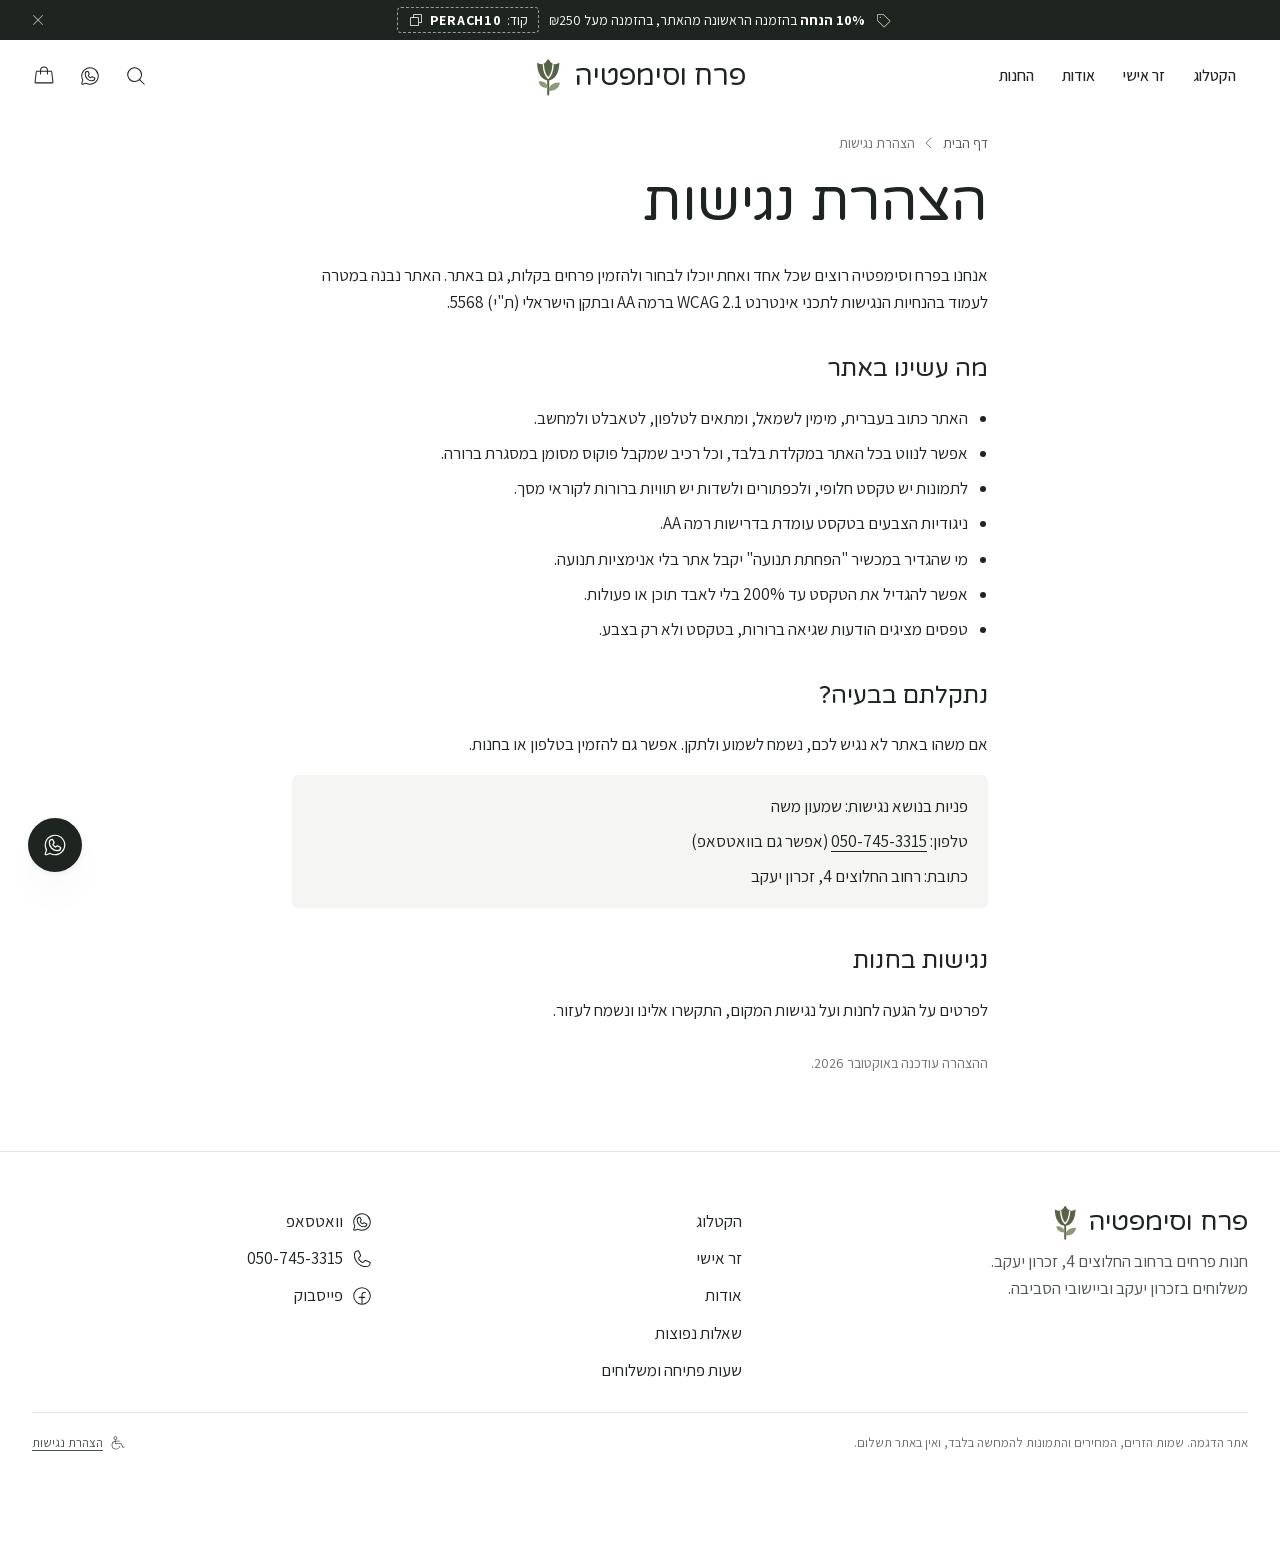
==== accessibility.html @ bdf84cc9 "Match every bouquet description to its photo, add three bouquets, sharpen rose photos - Rewrote flow" ====
<!doctype html>
<html lang="he" dir="rtl">
<head>
  <meta charset="utf-8">
  <meta name="viewport" content="width=device-width, initial-scale=1, viewport-fit=cover">
  <title>הצהרת נגישות | פרח וסימפטיה</title>
  <meta name="description" content="הצהרת הנגישות של אתר פרח וסימפטיה, חנות פרחים בזכרון יעקב.">
  <meta name="theme-color" content="#ffffff">
  <meta name="robots" content="noindex, nofollow">
  <meta property="og:type" content="website">
  <meta property="og:locale" content="he_IL">
  <meta property="og:site_name" content="פרח וסימפטיה">
  <meta property="og:title" content="הצהרת נגישות | פרח וסימפטיה">
  <meta property="og:description" content="הצהרת הנגישות של אתר פרח וסימפטיה, חנות פרחים בזכרון יעקב.">
  <meta property="og:image" content="assets/img/og.jpg">
  <link rel="icon" href="assets/favicon.svg" type="image/svg+xml">
  <link rel="preload" href="assets/fonts/assistant-hebrew.woff2" as="font" type="font/woff2" crossorigin>
  <link rel="preload" href="assets/fonts/varela-hebrew.woff2" as="font" type="font/woff2" crossorigin>
  <link rel="stylesheet" href="assets/css/styles.css?v=202610131140">
</head>
<body data-page="accessibility">
<script>try{if(localStorage.getItem('pv-promo-closed'))document.documentElement.classList.add('promo-closed')}catch(e){}</script>
<svg xmlns="http://www.w3.org/2000/svg" style="display:none" aria-hidden="true"><symbol id="i-arrow-left" viewBox="0 0 256 256"><path d="M222,128a6,6,0,0,1-6,6H54.49l61.75,61.76a6,6,0,1,1-8.48,8.48l-72-72a6,6,0,0,1,0-8.48l72-72a6,6,0,0,1,8.48,8.48L54.49,122H216A6,6,0,0,1,222,128Z"/></symbol><symbol id="i-arrow-right" viewBox="0 0 256 256"><path d="M220.24,132.24l-72,72a6,6,0,0,1-8.48-8.48L201.51,134H40a6,6,0,0,1,0-12H201.51L139.76,60.24a6,6,0,0,1,8.48-8.48l72,72A6,6,0,0,1,220.24,132.24Z"/></symbol><symbol id="i-arrow-up-left" viewBox="0 0 256 256"><path d="M196.24,196.24a6,6,0,0,1-8.48,0L70,78.48V168a6,6,0,0,1-12,0V64a6,6,0,0,1,6-6H168a6,6,0,0,1,0,12H78.48L196.24,187.76A6,6,0,0,1,196.24,196.24Z"/></symbol><symbol id="i-calendar-blank" viewBox="0 0 256 256"><path d="M208,34H182V24a6,6,0,0,0-12,0V34H86V24a6,6,0,0,0-12,0V34H48A14,14,0,0,0,34,48V208a14,14,0,0,0,14,14H208a14,14,0,0,0,14-14V48A14,14,0,0,0,208,34ZM48,46H74V56a6,6,0,0,0,12,0V46h84V56a6,6,0,0,0,12,0V46h26a2,2,0,0,1,2,2V82H46V48A2,2,0,0,1,48,46ZM208,210H48a2,2,0,0,1-2-2V94H210V208A2,2,0,0,1,208,210Z"/></symbol><symbol id="i-caret-down" viewBox="0 0 256 256"><path d="M212.24,100.24l-80,80a6,6,0,0,1-8.48,0l-80-80a6,6,0,0,1,8.48-8.48L128,167.51l75.76-75.75a6,6,0,0,1,8.48,8.48Z"/></symbol><symbol id="i-caret-left" viewBox="0 0 256 256"><path d="M164.24,203.76a6,6,0,1,1-8.48,8.48l-80-80a6,6,0,0,1,0-8.48l80-80a6,6,0,0,1,8.48,8.48L88.49,128Z"/></symbol><symbol id="i-chat-circle-text" viewBox="0 0 256 256"><path d="M166,112a6,6,0,0,1-6,6H96a6,6,0,0,1,0-12h64A6,6,0,0,1,166,112Zm-6,26H96a6,6,0,0,0,0,12h64a6,6,0,0,0,0-12Zm70-10A102,102,0,0,1,79.31,217.65L44.44,229.27a14,14,0,0,1-17.71-17.71l11.62-34.87A102,102,0,1,1,230,128Zm-12,0A90,90,0,1,0,50.08,173.06a6,6,0,0,1,.5,4.91L38.12,215.35a2,2,0,0,0,2.53,2.53L78,205.42a6.2,6.2,0,0,1,1.9-.31,6.09,6.09,0,0,1,3,.81A90,90,0,0,0,218,128Z"/></symbol><symbol id="i-check-circle" viewBox="0 0 256 256"><path d="M172.24,99.76a6,6,0,0,1,0,8.48l-56,56a6,6,0,0,1-8.48,0l-24-24a6,6,0,0,1,8.48-8.48L112,151.51l51.76-51.75A6,6,0,0,1,172.24,99.76ZM230,128A102,102,0,1,1,128,26,102.12,102.12,0,0,1,230,128Zm-12,0a90,90,0,1,0-90,90A90.1,90.1,0,0,0,218,128Z"/></symbol><symbol id="i-check" viewBox="0 0 256 256"><path d="M228.24,76.24l-128,128a6,6,0,0,1-8.48,0l-56-56a6,6,0,0,1,8.48-8.48L96,191.51,219.76,67.76a6,6,0,0,1,8.48,8.48Z"/></symbol><symbol id="i-clock" viewBox="0 0 256 256"><path d="M128,26A102,102,0,1,0,230,128,102.12,102.12,0,0,0,128,26Zm0,192a90,90,0,1,1,90-90A90.1,90.1,0,0,1,128,218Zm62-90a6,6,0,0,1-6,6H128a6,6,0,0,1-6-6V72a6,6,0,0,1,12,0v50h50A6,6,0,0,1,190,128Z"/></symbol><symbol id="i-facebook-logo" viewBox="0 0 256 256"><path d="M128,26A102,102,0,1,0,230,128,102.12,102.12,0,0,0,128,26Zm6,191.8V150h26a6,6,0,0,0,0-12H134V112a18,18,0,0,1,18-18h16a6,6,0,0,0,0-12H152a30,30,0,0,0-30,30v26H96a6,6,0,0,0,0,12h26v67.8a90,90,0,1,1,12,0Z"/></symbol><symbol id="i-flower-lotus" viewBox="0 0 256 256"><path d="M244.1,122.63a13.56,13.56,0,0,0-8.3-6.4,72.62,72.62,0,0,0-24.17-2c4.67-20.63,1.62-36.91-1.45-46.4A14.16,14.16,0,0,0,193.7,58.3a84.21,84.21,0,0,0-29.76,13.11,92.6,92.6,0,0,0-27.52-34.6,14,14,0,0,0-16.85,0,92.7,92.7,0,0,0-27.51,34.6A84.16,84.16,0,0,0,62.29,58.3a14.15,14.15,0,0,0-16.47,9.54c-3.07,9.49-6.12,25.77-1.45,46.4a72.62,72.62,0,0,0-24.17,2,13.56,13.56,0,0,0-8.3,6.4,14,14,0,0,0-1.4,10.74C13.81,145.66,24,169,54.92,187.51S113.29,206,128,206s42.12,0,73.06-18.49,41.11-41.85,44.42-54.14A14,14,0,0,0,244.1,122.63ZM168.48,82.9A73.1,73.1,0,0,1,196.22,70a2.2,2.2,0,0,1,2.54,1.5C202.7,83.72,206.57,109,188.17,141a129.75,129.75,0,0,1-28,33.37C167.85,161,174,142.93,174,119.17A116.13,116.13,0,0,0,168.48,82.9ZM57.24,71.53A2.2,2.2,0,0,1,59.78,70,73.1,73.1,0,0,1,87.52,82.9,116.13,116.13,0,0,0,82,119.17c0,23.76,6.15,41.85,13.81,55.17a129.58,129.58,0,0,1-28-33.37C49.43,109,53.3,83.72,57.24,71.53ZM61.08,177.2c-27.3-16.31-36.15-36.42-39-47a2.08,2.08,0,0,1,.21-1.61,1.71,1.71,0,0,1,1-.8A62.16,62.16,0,0,1,48,126.72,126.25,126.25,0,0,0,57.43,147a141,141,0,0,0,41,44.72A114.83,114.83,0,0,1,61.08,177.2ZM128,192.86c-8.68-6.2-34-28.2-34-73.69,0-43.36,22.94-65.34,32.8-72.78a2,2,0,0,1,2.4,0c9.86,7.44,32.8,29.42,32.8,72.78C162,164.94,136.81,186.67,128,192.86Zm105.9-62.62c-2.85,10.54-11.7,30.65-39,47a114.83,114.83,0,0,1-37.38,14.47,141,141,0,0,0,41-44.72A126.25,126.25,0,0,0,208,126.72a62.16,62.16,0,0,1,24.73,1.11,1.71,1.71,0,0,1,1,.8A2.08,2.08,0,0,1,233.92,130.24Z"/></symbol><symbol id="i-funnel-simple" viewBox="0 0 256 256"><path d="M198,136a6,6,0,0,1-6,6H64a6,6,0,0,1,0-12H192A6,6,0,0,1,198,136Zm34-54H24a6,6,0,0,0,0,12H232a6,6,0,0,0,0-12Zm-80,96H104a6,6,0,0,0,0,12h48a6,6,0,0,0,0-12Z"/></symbol><symbol id="i-gift" viewBox="0 0 256 256"><path d="M216,74H174.74a46.41,46.41,0,0,0,6-4.48,27.56,27.56,0,0,0,9.22-20A30.63,30.63,0,0,0,158.5,18a27.56,27.56,0,0,0-20,9.22A57.1,57.1,0,0,0,128,45.76a57.1,57.1,0,0,0-10.48-18.53A27.56,27.56,0,0,0,97.5,18,30.63,30.63,0,0,0,66,49.51a27.56,27.56,0,0,0,9.22,20,45.74,45.74,0,0,0,6,4.48H40A14,14,0,0,0,26,88v32a14,14,0,0,0,14,14h2v66a14,14,0,0,0,14,14H200a14,14,0,0,0,14-14V134h2a14,14,0,0,0,14-14V88A14,14,0,0,0,216,74ZM135.77,63c2.25-12.12,6.29-21.75,11.69-27.85A15.68,15.68,0,0,1,158.86,30h.55A18.6,18.6,0,0,1,178,49.14a15.68,15.68,0,0,1-5.18,11.4C162.1,70,143.92,72.83,134.34,73.65,134.59,70.76,135,67.08,135.77,63ZM83.45,35.45A18.69,18.69,0,0,1,96.59,30h.55a15.68,15.68,0,0,1,11.4,5.18C118,45.9,120.83,64.08,121.65,73.66c-2.89-.25-6.57-.68-10.61-1.43C98.92,70,89.29,65.94,83.19,60.53A15.64,15.64,0,0,1,78,49.14,18.65,18.65,0,0,1,83.45,35.45ZM38,120V88a2,2,0,0,1,2-2h82v36H40A2,2,0,0,1,38,120Zm16,80V134h68v68H56A2,2,0,0,1,54,200Zm148,0a2,2,0,0,1-2,2H134V134h68Zm16-80a2,2,0,0,1-2,2H134V86h82a2,2,0,0,1,2,2Z"/></symbol><symbol id="i-handbag" viewBox="0 0 256 256"><path d="M237.9,198.36l-14.25-120a14.06,14.06,0,0,0-14-12.36H174V64a46,46,0,0,0-92,0v2H46.33a14.06,14.06,0,0,0-14,12.36l-14.25,120a14,14,0,0,0,14,15.64H223.92a14,14,0,0,0,14-15.64ZM94,64a34,34,0,0,1,68,0v2H94ZM225.5,201.3a2.07,2.07,0,0,1-1.58.7H32.08a2.07,2.07,0,0,1-1.58-.7,1.92,1.92,0,0,1-.49-1.53l14.26-120A2,2,0,0,1,46.33,78H82v26a6,6,0,0,0,12,0V78h68v26a6,6,0,0,0,12,0V78h35.67a2,2,0,0,1,2.06,1.77l14.26,120A1.92,1.92,0,0,1,225.5,201.3Z"/></symbol><symbol id="i-list" viewBox="0 0 256 256"><path d="M222,128a6,6,0,0,1-6,6H40a6,6,0,0,1,0-12H216A6,6,0,0,1,222,128ZM40,70H216a6,6,0,0,0,0-12H40a6,6,0,0,0,0,12ZM216,186H40a6,6,0,0,0,0,12H216a6,6,0,0,0,0-12Z"/></symbol><symbol id="i-map-pin" viewBox="0 0 256 256"><path d="M128,66a38,38,0,1,0,38,38A38,38,0,0,0,128,66Zm0,64a26,26,0,1,1,26-26A26,26,0,0,1,128,130Zm0-112a86.1,86.1,0,0,0-86,86c0,30.91,14.34,63.74,41.47,94.94a252.32,252.32,0,0,0,41.09,38,6,6,0,0,0,6.88,0,252.32,252.32,0,0,0,41.09-38c27.13-31.2,41.47-64,41.47-94.94A86.1,86.1,0,0,0,128,18Zm0,206.51C113,212.93,54,163.62,54,104a74,74,0,0,1,148,0C202,163.62,143,212.93,128,224.51Z"/></symbol><symbol id="i-minus" viewBox="0 0 256 256"><path d="M222,128a6,6,0,0,1-6,6H40a6,6,0,0,1,0-12H216A6,6,0,0,1,222,128Z"/></symbol><symbol id="i-navigation-arrow" viewBox="0 0 256 256"><path d="M236.65,108.1,60.72,42.83l-.13,0A14,14,0,0,0,42.78,60.59s0,.09,0,.13L108.1,236.65A13.77,13.77,0,0,0,121.28,246h.26a13.8,13.8,0,0,0,13.14-9.88l0-.15,22.14-79.1L236,134.73l.15,0a14,14,0,0,0,.53-26.58Zm-4,15.1-82.26,23a6,6,0,0,0-4.16,4.16l-23,82.26a1.85,1.85,0,0,1-1.86,1.36,1.82,1.82,0,0,1-1.92-1.35.61.61,0,0,0,0-.12L54.11,56.62a2,2,0,0,1,2.51-2.51l175.91,65.26.12,0a2,2,0,0,1,0,3.79Z"/></symbol><symbol id="i-phone" viewBox="0 0 256 256"><path d="M221.59,160.3l-47.24-21.17a14,14,0,0,0-13.28,1.22,4.81,4.81,0,0,0-.56.42l-24.69,21a1.88,1.88,0,0,1-1.68.06c-15.87-7.66-32.31-24-40-39.65a1.91,1.91,0,0,1,0-1.68l21.07-25a6.13,6.13,0,0,0,.42-.58,14,14,0,0,0,1.12-13.27L95.73,34.49a14,14,0,0,0-14.56-8.38A54.24,54.24,0,0,0,34,80c0,78.3,63.7,142,142,142a54.25,54.25,0,0,0,53.89-47.17A14,14,0,0,0,221.59,160.3ZM176,210C104.32,210,46,151.68,46,80A42.23,42.23,0,0,1,82.67,38h.23a2,2,0,0,1,1.84,1.31l21.1,47.11a2,2,0,0,1,0,1.67L84.73,113.15a4.73,4.73,0,0,0-.43.57,14,14,0,0,0-.91,13.73c8.87,18.16,27.17,36.32,45.53,45.19a14,14,0,0,0,13.77-1c.19-.13.38-.27.56-.42l24.68-21a1.92,1.92,0,0,1,1.6-.1l47.25,21.17a2,2,0,0,1,1.21,2A42.24,42.24,0,0,1,176,210Z"/></symbol><symbol id="i-plus" viewBox="0 0 256 256"><path d="M222,128a6,6,0,0,1-6,6H134v82a6,6,0,0,1-12,0V134H40a6,6,0,0,1,0-12h82V40a6,6,0,0,1,12,0v82h82A6,6,0,0,1,222,128Z"/></symbol><symbol id="i-quotes" viewBox="0 0 256 256"><path d="M100,58H40A14,14,0,0,0,26,72v64a14,14,0,0,0,14,14h62v10a34,34,0,0,1-34,34,6,6,0,0,0,0,12,46.06,46.06,0,0,0,46-46V72A14,14,0,0,0,100,58Zm2,80H40a2,2,0,0,1-2-2V72a2,2,0,0,1,2-2h60a2,2,0,0,1,2,2ZM216,58H156a14,14,0,0,0-14,14v64a14,14,0,0,0,14,14h62v10a34,34,0,0,1-34,34,6,6,0,0,0,0,12,46.06,46.06,0,0,0,46-46V72A14,14,0,0,0,216,58Zm2,80H156a2,2,0,0,1-2-2V72a2,2,0,0,1,2-2h60a2,2,0,0,1,2,2Z"/></symbol><symbol id="i-sort-ascending" viewBox="0 0 256 256"><path d="M126,128a6,6,0,0,1-6,6H48a6,6,0,0,1,0-12h72A6,6,0,0,1,126,128ZM48,70H184a6,6,0,0,0,0-12H48a6,6,0,0,0,0,12Zm56,116H48a6,6,0,0,0,0,12h56a6,6,0,0,0,0-12Zm124.24-22.24a6,6,0,0,0-8.48,0L190,193.51V112a6,6,0,0,0-12,0v81.51l-29.76-29.75a6,6,0,0,0-8.48,8.48l40,40a6,6,0,0,0,8.48,0l40-40A6,6,0,0,0,228.24,163.76Z"/></symbol><symbol id="i-star" viewBox="0 0 256 256"><path d="M234.29,114.85l-45,38.83L203,211.75a16.4,16.4,0,0,1-24.5,17.82L128,198.49,77.47,229.57A16.4,16.4,0,0,1,53,211.75l13.76-58.07-45-38.83A16.46,16.46,0,0,1,31.08,86l59-4.76,22.76-55.08a16.36,16.36,0,0,1,30.27,0l22.75,55.08,59,4.76a16.46,16.46,0,0,1,9.37,28.86Z"/></symbol><symbol id="i-storefront" viewBox="0 0 256 256"><path d="M26.22,94.41A6,6,0,0,0,26,96v16A38,38,0,0,0,42,143V216a6,6,0,0,0,6,6H208a6,6,0,0,0,6-6V143A38,38,0,0,0,230,112V96a5.91,5.91,0,0,0-.23-1.64L215.43,44.15A14.07,14.07,0,0,0,202,34H54A14.07,14.07,0,0,0,40.57,44.15Zm25.89-47A2,2,0,0,1,54,46H202a2,2,0,0,1,1.92,1.45L216.05,90H40ZM102,102h52v10a26,26,0,0,1-52,0Zm-64,0H90v10a26,26,0,0,1-38.18,23,6,6,0,0,0-1.65-1A26,26,0,0,1,38,112ZM202,210H54V148.66a38,38,0,0,0,42-16.21,37.95,37.95,0,0,0,64,0,38,38,0,0,0,42,16.21Zm3.83-76a6,6,0,0,0-1.65,1A26,26,0,0,1,166,112V102h52v10A26,26,0,0,1,205.83,134Z"/></symbol><symbol id="i-trash" viewBox="0 0 256 256"><path d="M216,50H174V40a22,22,0,0,0-22-22H104A22,22,0,0,0,82,40V50H40a6,6,0,0,0,0,12H50V208a14,14,0,0,0,14,14H192a14,14,0,0,0,14-14V62h10a6,6,0,0,0,0-12ZM94,40a10,10,0,0,1,10-10h48a10,10,0,0,1,10,10V50H94ZM194,208a2,2,0,0,1-2,2H64a2,2,0,0,1-2-2V62H194ZM110,104v64a6,6,0,0,1-12,0V104a6,6,0,0,1,12,0Zm48,0v64a6,6,0,0,1-12,0V104a6,6,0,0,1,12,0Z"/></symbol><symbol id="i-truck" viewBox="0 0 256 256"><path d="M253.57,117.78l-14-35a13.93,13.93,0,0,0-13-8.8H190V64a6,6,0,0,0-6-6H32A14,14,0,0,0,18,72V184a14,14,0,0,0,14,14H50.6a30,30,0,0,0,58.8,0h53.2a30,30,0,0,0,58.8,0H240a14,14,0,0,0,14-14V120A6,6,0,0,0,253.57,117.78ZM190,86h36.58a2,2,0,0,1,1.86,1.26L239.14,114H190ZM30,72a2,2,0,0,1,2-2H178v68H30ZM80,210a18,18,0,1,1,18-18A18,18,0,0,1,80,210Zm82.6-24H109.4a30,30,0,0,0-58.8,0H32a2,2,0,0,1-2-2V150H178v15.48A30.1,30.1,0,0,0,162.6,186ZM192,210a18,18,0,1,1,18-18A18,18,0,0,1,192,210Zm50-26a2,2,0,0,1-2,2H221.4A30.05,30.05,0,0,0,192,162c-.67,0-1.34,0-2,.07V126h52Z"/></symbol><symbol id="i-whatsapp-logo" viewBox="0 0 256 256"><path d="M186.68,146.63l-32-16a6,6,0,0,0-6,.38L133,141.46A42.49,42.49,0,0,1,114.54,123L125,107.33a6,6,0,0,0,.38-6l-16-32A6,6,0,0,0,104,66a38,38,0,0,0-38,38,86.1,86.1,0,0,0,86,86,38,38,0,0,0,38-38A6,6,0,0,0,186.68,146.63ZM152,178a74.09,74.09,0,0,1-74-74,26,26,0,0,1,22.42-25.75l12.66,25.32-10.39,15.58a6,6,0,0,0-.54,5.63,54.43,54.43,0,0,0,29.07,29.07,6,6,0,0,0,5.63-.54l15.58-10.39,25.32,12.66A26,26,0,0,1,152,178ZM128,26A102,102,0,0,0,38.35,176.69L26.73,211.56a14,14,0,0,0,17.71,17.71l34.87-11.62A102,102,0,1,0,128,26Zm0,192a90,90,0,0,1-45.06-12.08,6.09,6.09,0,0,0-3-.81,6.2,6.2,0,0,0-1.9.31L40.65,217.88a2,2,0,0,1-2.53-2.53L50.58,178a6,6,0,0,0-.5-4.91A90,90,0,1,1,128,218Z"/></symbol><symbol id="i-wheelchair" viewBox="0 0 256 256"><path d="M253.69,190.1a6,6,0,0,0-7.59-3.79L227,192.66l-29.68-59.34A6,6,0,0,0,192,130H110V102.05c.66,0,1.33,0,2,0h56a6,6,0,0,0,0-12H112c-.67,0-1.33,0-2,0V77.4a30,30,0,1,0-12,0v14A70,70,0,0,0,112,230c32.62,0,62-22.08,69.81-52.5a6,6,0,0,0-11.62-3c-6.49,25.21-31,43.5-58.19,43.5A58,58,0,0,1,98,103.72V136a6,6,0,0,0,6,6h84.29l30.34,60.68a6,6,0,0,0,7.27,3l24-8A6,6,0,0,0,253.69,190.1ZM86,48a18,18,0,1,1,18,18A18,18,0,0,1,86,48Z"/></symbol><symbol id="i-x" viewBox="0 0 256 256"><path d="M204.24,195.76a6,6,0,1,1-8.48,8.48L128,136.49,60.24,204.24a6,6,0,0,1-8.48-8.48L119.51,128,51.76,60.24a6,6,0,0,1,8.48-8.48L128,119.51l67.76-67.75a6,6,0,0,1,8.48,8.48L136.49,128Z"/></symbol><symbol id="i-magnifying-glass" viewBox="0 0 256 256"><path d="M228.24,219.76l-51.38-51.38a86.15,86.15,0,1,0-8.48,8.48l51.38,51.38a6,6,0,0,0,8.48-8.48ZM38,112a74,74,0,1,1,74,74A74.09,74.09,0,0,1,38,112Z"/></symbol><symbol id="i-copy" viewBox="0 0 256 256"><path d="M216,34H88a6,6,0,0,0-6,6V82H40a6,6,0,0,0-6,6V216a6,6,0,0,0,6,6H168a6,6,0,0,0,6-6V174h42a6,6,0,0,0,6-6V40A6,6,0,0,0,216,34ZM162,210H46V94H162Zm48-48H174V88a6,6,0,0,0-6-6H94V46H210Z"/></symbol><symbol id="i-tag" viewBox="0 0 256 256"><path d="M241.91,137.42,142.59,38.1a13.94,13.94,0,0,0-9.9-4.1H40a6,6,0,0,0-6,6v92.69a13.94,13.94,0,0,0,4.1,9.9l99.32,99.32a14,14,0,0,0,19.8,0l84.69-84.69A14,14,0,0,0,241.91,137.42Zm-8.49,11.31-84.69,84.69a2,2,0,0,1-2.83,0L46.59,134.1a2,2,0,0,1-.59-1.41V46h86.69a2,2,0,0,1,1.41.59l99.32,99.31A2,2,0,0,1,233.42,148.73ZM94,84A10,10,0,1,1,84,74,10,10,0,0,1,94,84Z"/></symbol><symbol id="i-sparkle" viewBox="0 0 256 256"><path d="M196.89,130.94,144.4,111.6,125.06,59.11a13.92,13.92,0,0,0-26.12,0L79.6,111.6,27.11,130.94a13.92,13.92,0,0,0,0,26.12L79.6,176.4l19.34,52.49a13.92,13.92,0,0,0,26.12,0L144.4,176.4l52.49-19.34a13.92,13.92,0,0,0,0-26.12Zm-4.15,14.86-55.08,20.3a6,6,0,0,0-3.56,3.56l-20.3,55.08a1.92,1.92,0,0,1-3.6,0L89.9,169.66a6,6,0,0,0-3.56-3.56L31.26,145.8a1.92,1.92,0,0,1,0-3.6l55.08-20.3a6,6,0,0,0,3.56-3.56l20.3-55.08a1.92,1.92,0,0,1,3.6,0l20.3,55.08a6,6,0,0,0,3.56,3.56l55.08,20.3a1.92,1.92,0,0,1,0,3.6ZM146,40a6,6,0,0,1,6-6h18V16a6,6,0,0,1,12,0V34h18a6,6,0,0,1,0,12H182V64a6,6,0,0,1-12,0V46H152A6,6,0,0,1,146,40ZM246,88a6,6,0,0,1-6,6H230v10a6,6,0,0,1-12,0V94H208a6,6,0,0,1,0-12h10V72a6,6,0,0,1,12,0V82h10A6,6,0,0,1,246,88Z"/></symbol></svg>
<a class="skip-link" href="#main">דילוג לתוכן</a>

<aside class="promo" data-promo aria-label="מבצע">
  <div class="container promo__inner">
    <svg class="icon icon--sm promo__icon" aria-hidden="true"><use href="#i-tag"/></svg>
    <p class="promo__text"><span class="promo__long"><strong>10% הנחה</strong> בהזמנה הראשונה מהאתר, בהזמנה מעל ₪250</span><span class="promo__short"><strong>10% הנחה</strong> בהזמנה ראשונה מעל ₪250</span></p>
    <button class="promo__code" type="button" data-copy-code aria-label="העתקת קוד הקופון PERACH10"><span class="promo__code-label">קוד:</span> <span dir="ltr">PERACH10</span><svg class="icon icon--sm" aria-hidden="true"><use href="#i-copy"/></svg></button>
    <button class="promo__close" type="button" aria-label="סגירת פס ההנחה" data-promo-close><svg class="icon icon--sm" aria-hidden="true"><use href="#i-x"/></svg></button>
  </div>
</aside>

<header class="site-header" data-header>
  <div class="container site-header__inner">
    <button class="icon-btn site-header__menu" type="button" aria-label="פתיחת התפריט" aria-controls="menu-drawer" aria-expanded="false" data-open-menu>
      <svg class="icon" aria-hidden="true"><use href="#i-list"/></svg>
    </button>

    <nav class="primary-nav" aria-label="ניווט ראשי">
      <ul class="primary-nav__list">
        <li class="primary-nav__item" data-mega>
          <button class="primary-nav__link" type="button" aria-expanded="false" aria-controls="mega-catalog" data-mega-trigger>הקטלוג</button>
          <div class="mega" id="mega-catalog" data-mega-panel hidden>
            <div class="container mega__inner">
              <div class="mega__col">
                <p class="mega__title">לפי אירוע</p>
                <ul class="mega__links" data-mega-occasions></ul>
              </div>
              <div class="mega__col">
                <p class="mega__title">לפי צבע</p>
                <ul class="mega__links">
                  <li><a href="catalog.html?color=white" data-filter="color:white">לבן ונקי</a></li>
                  <li><a href="catalog.html?color=pastel" data-filter="color:pastel">פסטל רך</a></li>
                  <li><a href="catalog.html?color=warm" data-filter="color:warm">גוונים חמים</a></li>
                  <li><a href="catalog.html?color=red" data-filter="color:red">אדום ובורדו</a></li>
                </ul>
              </div>
              <div class="mega__col">
                <p class="mega__title">לפי תקציב</p>
                <ul class="mega__links">
                  <li><a href="catalog.html?budget=low" data-filter="budget:low">עד ₪200</a></li>
                  <li><a href="catalog.html?budget=mid" data-filter="budget:mid">מעל ₪200 ועד ₪300</a></li>
                  <li><a href="catalog.html?budget=high" data-filter="budget:high">מעל ₪300</a></li>
                </ul>
                <a class="mega__all" href="catalog.html">לכל הקטלוג <svg class="icon icon--sm" aria-hidden="true"><use href="#i-arrow-left"/></svg></a>
              </div>
              <a class="mega__feature" href="catalog.html?occasion=picks" data-filter="occasion:picks">
                <img src="assets/img/peony.jpg" alt="" loading="lazy" width="600" height="630">
                <span class="mega__feature-text">
                  <span class="mega__kicker"><svg class="icon icon--sm" aria-hidden="true"><use href="#i-sparkle"/></svg> מומלצים</span>
                  <strong>הזרים שאנחנו ממליצים עליהם עכשיו</strong>
                  <span>בחירה קטנה של השוזר מתוך הקטלוג</span>
                </span>
              </a>
            </div>
          </div>
        </li>

        <li class="primary-nav__item" data-mega>
          <button class="primary-nav__link" type="button" aria-expanded="false" aria-controls="mega-personal" data-mega-trigger>זר אישי</button>
          <div class="mega" id="mega-personal" data-mega-panel hidden>
            <div class="container mega__inner">
              <div class="mega__col">
                <p class="mega__title">איך זה עובד</p>
                <ol class="mega__steps">
                  <li><span>1</span>מספרים לנו למי הזר ולאיזו הזדמנות</li>
                  <li><span>2</span>השוזר חוזר אליכם בוואטסאפ עם הצעה ומחיר</li>
                  <li><span>3</span>הזר נשזר ומגיע במועד שבחרתם</li>
                </ol>
              </div>
              <div class="mega__col">
                <p class="mega__title">מתחילים מאירוע</p>
                <ul class="mega__links">
                  <li><a href="index.html?for=birthday#personal" data-builder-occasion="birthday">יום הולדת</a></li>
                  <li><a href="index.html?for=love#personal" data-builder-occasion="love">אהבה</a></li>
                  <li><a href="index.html?for=thanks#personal" data-builder-occasion="thanks">תודה</a></li>
                  <li><a href="index.html?for=baby#personal" data-builder-occasion="baby">לידה</a></li>
                  <li><a href="index.html?for=wedding#personal" data-builder-occasion="wedding">חתונה ואירוסין</a></li>
                </ul>
              </div>
              <div class="mega__col">
                <p class="mega__title">מעדיפים לדבר?</p>
                <p class="mega__text">השוזר זמין בוואטסאפ ובטלפון בשעות הפתיחה.</p>
                <div class="mega__contact">
                  <a href="#" data-wa-link><svg class="icon icon--sm" aria-hidden="true"><use href="#i-whatsapp-logo"/></svg> וואטסאפ</a>
                  <a href="tel:+972507453315"><svg class="icon icon--sm" aria-hidden="true"><use href="#i-phone"/></svg> <span dir="ltr">050-745-3315</span></a>
                </div>
              </div>
              <a class="mega__feature" href="index.html#personal">
                <img src="assets/img/hands.jpg" alt="" loading="lazy" width="880" height="1100">
                <span class="mega__feature-text">
                  <strong>זר שנבנה בשבילכם</strong>
                  <span>בוחרים אירוע, צבעים וגודל, והשוזר עושה את השאר</span>
                  <span class="mega__go">לבניית הזר <svg class="icon icon--sm" aria-hidden="true"><use href="#i-arrow-left"/></svg></span>
                </span>
              </a>
            </div>
          </div>
        </li>

        <li class="primary-nav__item" data-mega>
          <button class="primary-nav__link" type="button" aria-expanded="false" aria-controls="mega-about" data-mega-trigger>אודות</button>
          <div class="mega" id="mega-about" data-mega-panel hidden>
            <div class="container mega__inner">
              <div class="mega__col">
                <p class="mega__title">הכירו אותנו</p>
                <ul class="mega__links">
                  <li><a href="index.html#about">הסיפור שלנו</a></li>
                  <li><a href="index.html#reviews">מה אומרים עלינו</a></li>
                  <li><a href="index.html#gifts">מוסיפים לזר</a></li>
                  <li><a href="index.html#faq">שאלות נפוצות</a></li>
                </ul>
              </div>
              <div class="mega__col">
                <p class="mega__title">מהחנות</p>
                <blockquote class="mega__quote">
                  <p>"המקום שבו כל פרח מספר סיפור."</p>
                  <footer>שמעון משה, פרח וסימפטיה</footer>
                </blockquote>
              </div>
              <div class="mega__col">
                <p class="mega__title">דירוג</p>
                <p class="mega__score"><strong>5.0</strong><span class="mega__stars" aria-hidden="true"><svg class="icon icon--sm" aria-hidden="true"><use href="#i-star"/></svg><svg class="icon icon--sm" aria-hidden="true"><use href="#i-star"/></svg><svg class="icon icon--sm" aria-hidden="true"><use href="#i-star"/></svg><svg class="icon icon--sm" aria-hidden="true"><use href="#i-star"/></svg><svg class="icon icon--sm" aria-hidden="true"><use href="#i-star"/></svg></span></p>
                <p class="mega__text">ממוצע של 41 מדרגים באתר B144</p>
              </div>
              <a class="mega__feature" href="index.html#about">
                <img src="assets/img/about.jpg" alt="" loading="lazy" width="675" height="900">
                <span class="mega__feature-text">
                  <strong>חלק מהנוף של זכרון יעקב</strong>
                  <span>ברחוב החלוצים 4</span>
                  <span class="mega__go">עוד עלינו <svg class="icon icon--sm" aria-hidden="true"><use href="#i-arrow-left"/></svg></span>
                </span>
              </a>
            </div>
          </div>
        </li>

        <li class="primary-nav__item" data-mega>
          <button class="primary-nav__link" type="button" aria-expanded="false" aria-controls="mega-shop" data-mega-trigger>החנות</button>
          <div class="mega" id="mega-shop" data-mega-panel hidden>
            <div class="container mega__inner">
              <div class="mega__col">
                <p class="mega__title">איפה אנחנו</p>
                <p class="mega__address"><svg class="icon icon--sm" aria-hidden="true"><use href="#i-map-pin"/></svg> רחוב החלוצים 4, זכרון יעקב</p>
                <p class="mega__status" data-open-status-long></p>
                <ul class="mega__links mega__links--sm">
                  <li><a href="https://waze.com/ul?q=%D7%94%D7%97%D7%9C%D7%95%D7%A6%D7%99%D7%9D%204%20%D7%96%D7%9B%D7%A8%D7%95%D7%9F%20%D7%99%D7%A2%D7%A7%D7%91&navigate=yes" target="_blank" rel="noopener">ניווט בוויז</a></li>
                  <li><a href="https://www.google.com/maps/search/?api=1&query=%D7%94%D7%97%D7%9C%D7%95%D7%A6%D7%99%D7%9D%204%20%D7%96%D7%9B%D7%A8%D7%95%D7%9F%20%D7%99%D7%A2%D7%A7%D7%91" target="_blank" rel="noopener">גוגל מפות</a></li>
                </ul>
              </div>
              <div class="mega__col">
                <p class="mega__title">שעות פתיחה</p>
                <dl class="mega__hours">
                  <div><dt>ראשון עד חמישי</dt><dd>08:00 עד 20:00</dd></div>
                  <div><dt>שישי</dt><dd>08:00 עד 16:00</dd></div>
                  <div><dt>שבת</dt><dd>סגור</dd></div>
                </dl>
                <a class="mega__all" href="index.html#shop">כל הפרטים <svg class="icon icon--sm" aria-hidden="true"><use href="#i-arrow-left"/></svg></a>
              </div>
              <div class="mega__col">
                <p class="mega__title">משלוחים ל:</p>
                <ul class="mega__towns" data-towns data-towns-short></ul>
              </div>
              <div class="mega__feature mega__feature--card">
                <span class="mega__feature-text">
                  <strong>רוצים להזמין עכשיו?</strong>
                  <span>כתבו לנו או התקשרו, ונתאם איתכם זר, מועד ומשלוח.</span>
                </span>
                <span class="mega__buttons">
                  <a class="btn btn--primary" href="#" data-wa-link><svg class="icon" aria-hidden="true"><use href="#i-whatsapp-logo"/></svg> וואטסאפ</a>
                  <a class="btn btn--ghost" href="tel:+972507453315"><svg class="icon" aria-hidden="true"><use href="#i-phone"/></svg> <span dir="ltr">050-745-3315</span></a>
                </span>
              </div>
            </div>
          </div>
        </li>
      </ul>
    </nav>

    <a class="wordmark" href="index.html" aria-label="פרח וסימפטיה, לדף הבית"><span>פרח וסימפטיה</span><svg class="wordmark__mark" aria-hidden="true" focusable="false" xmlns="http://www.w3.org/2000/svg" viewBox="10 6 28 40"><path fill="#566346" d="M13 12.5c3.3 2.4 7.4 2.6 10.2-2.8.4-.8 1.2-.8 1.6 0 2.8 5.4 6.9 5.2 10.2 2.8 0 10.6-4.8 17.6-11 17.6S13 23.1 13 12.5Z"/><path fill="none" stroke="#fff" stroke-width="1.4" stroke-linecap="round" d="M19.2 14.6c.3 6.2 2 10.6 4.8 13.4M28.8 14.6c-.3 6.2-2 10.6-4.8 13.4"/><path fill="none" stroke="#566346" stroke-width="2" stroke-linecap="round" d="M24 29.8V44"/><path fill="#8c9a78" d="M24.4 40.4c.2-5.1 4.2-8.4 11-8.2-.3 5.3-4.4 8.5-11 8.2Z"/><path fill="#8c9a78" d="M23.6 37.4c-.2-4.1-3.4-6.8-8.9-6.6.2 4.4 3.6 6.8 8.9 6.6Z"/></svg></a>

    <div class="site-header__actions">
      <button class="icon-btn site-header__search" type="button" aria-label="חיפוש באתר" aria-controls="search" aria-expanded="false" data-open-search>
        <svg class="icon" aria-hidden="true"><use href="#i-magnifying-glass"/></svg>
      </button>
      <a class="icon-btn site-header__wa" href="#" data-wa-link aria-label="שיחה איתנו בוואטסאפ">
        <svg class="icon" aria-hidden="true"><use href="#i-whatsapp-logo"/></svg>
      </a>
      <button class="icon-btn bag-btn" type="button" aria-label="הסל שלי" aria-controls="bag-drawer" aria-expanded="false" data-open-bag>
        <svg class="icon" aria-hidden="true"><use href="#i-handbag"/></svg>
        <span class="bag-btn__count" data-bag-count hidden>0</span>
      </button>
    </div>
  </div>

</header>
<main id="main" class="text-page">
  <div class="container text-page__inner">
    <nav class="breadcrumbs" aria-label="מיקום באתר">
      <a href="index.html">דף הבית</a>
      <svg class="icon icon--sm" aria-hidden="true"><use href="#i-caret-left"/></svg>
      <span aria-current="page">הצהרת נגישות</span>
    </nav>
    <h1 class="page-title">הצהרת נגישות</h1>

    <div class="prose">
      <p>אנחנו בפרח וסימפטיה רוצים שכל אחד ואחת יוכלו לבחור ולהזמין פרחים בקלות, גם באתר. האתר נבנה במטרה לעמוד בהנחיות הנגישות לתכני אינטרנט WCAG 2.1 ברמה AA ובתקן הישראלי (ת"י) 5568.</p>

      <h2>מה עשינו באתר</h2>
      <ul>
        <li>האתר כתוב בעברית, מימין לשמאל, ומתאים לטלפון, לטאבלט ולמחשב.</li>
        <li>אפשר לנווט בכל האתר במקלדת בלבד, וכל רכיב שמקבל פוקוס מסומן במסגרת ברורה.</li>
        <li>לתמונות יש טקסט חלופי, ולכפתורים ולשדות יש תוויות ברורות לקוראי מסך.</li>
        <li>ניגודיות הצבעים בטקסט עומדת בדרישות רמה AA.</li>
        <li>מי שהגדיר במכשיר "הפחתת תנועה" יקבל אתר בלי אנימציות תנועה.</li>
        <li>אפשר להגדיל את הטקסט עד 200% בלי לאבד תוכן או פעולות.</li>
        <li>טפסים מציגים הודעות שגיאה ברורות, בטקסט ולא רק בצבע.</li>
      </ul>

      <h2>נתקלתם בבעיה?</h2>
      <p>אם משהו באתר לא נגיש לכם, נשמח לשמוע ולתקן. אפשר גם להזמין בטלפון או בחנות.</p>
      <ul class="contact-list">
        <li>פניות בנושא נגישות: שמעון משה</li>
        <li>טלפון: <a href="tel:+972507453315" dir="ltr">050-745-3315</a> (אפשר גם בוואטסאפ)</li>
        <li>כתובת: רחוב החלוצים 4, זכרון יעקב</li>
      </ul>

      <h2>נגישות בחנות</h2>
      <p>לפרטים על הגעה לחנות ועל נגישות המקום, התקשרו אלינו ונשמח לעזור.</p>

      <p class="prose__date">ההצהרה עודכנה באוקטובר 2026.</p>
    </div>
  </div>
</main>

<footer class="site-footer">
  <div class="container site-footer__inner">
    <div class="site-footer__brand">
      <a class="wordmark wordmark--footer" href="index.html"><span>פרח וסימפטיה</span><svg class="wordmark__mark" aria-hidden="true" focusable="false" xmlns="http://www.w3.org/2000/svg" viewBox="10 6 28 40"><path fill="#566346" d="M13 12.5c3.3 2.4 7.4 2.6 10.2-2.8.4-.8 1.2-.8 1.6 0 2.8 5.4 6.9 5.2 10.2 2.8 0 10.6-4.8 17.6-11 17.6S13 23.1 13 12.5Z"/><path fill="none" stroke="#fff" stroke-width="1.4" stroke-linecap="round" d="M19.2 14.6c.3 6.2 2 10.6 4.8 13.4M28.8 14.6c-.3 6.2-2 10.6-4.8 13.4"/><path fill="none" stroke="#566346" stroke-width="2" stroke-linecap="round" d="M24 29.8V44"/><path fill="#8c9a78" d="M24.4 40.4c.2-5.1 4.2-8.4 11-8.2-.3 5.3-4.4 8.5-11 8.2Z"/><path fill="#8c9a78" d="M23.6 37.4c-.2-4.1-3.4-6.8-8.9-6.6.2 4.4 3.6 6.8 8.9 6.6Z"/></svg></a>
      <p>חנות פרחים ברחוב החלוצים 4, זכרון יעקב.<br>משלוחים בזכרון יעקב וביישובי הסביבה.</p>
    </div>
    <nav class="site-footer__nav" aria-label="ניווט תחתון">
      <a href="catalog.html">הקטלוג</a>
      <a href="index.html#personal">זר אישי</a>
      <a href="index.html#about">אודות</a>
      <a href="index.html#faq">שאלות נפוצות</a>
      <a href="index.html#shop">שעות פתיחה ומשלוחים</a>
    </nav>
    <div class="site-footer__contact">
      <a href="#" data-wa-link><svg class="icon" aria-hidden="true"><use href="#i-whatsapp-logo"/></svg> וואטסאפ</a>
      <a href="tel:+972507453315"><svg class="icon" aria-hidden="true"><use href="#i-phone"/></svg> <span dir="ltr">050-745-3315</span></a>
      <a href="https://www.facebook.com/flowerofsympathy" target="_blank" rel="noopener"><svg class="icon" aria-hidden="true"><use href="#i-facebook-logo"/></svg> פייסבוק</a>
    </div>
    <div class="site-footer__fine">
      <p>אתר הדגמה. שמות הזרים, המחירים והתמונות להמחשה בלבד, ואין באתר תשלום.</p>
      <a href="accessibility.html"><svg class="icon icon--sm" aria-hidden="true"><use href="#i-wheelchair"/></svg> הצהרת נגישות</a>
    </div>
  </div>
</footer>

<aside aria-label="יצירת קשר מהירה">
  <a class="wa-fab" href="#" data-wa-link aria-label="שיחה איתנו בוואטסאפ" data-fab>
    <svg class="icon" aria-hidden="true"><use href="#i-whatsapp-logo"/></svg>
  </a>
</aside>
<div class="drawer drawer--menu" id="menu-drawer" data-drawer="menu" hidden>
  <div class="drawer__scrim" data-close-drawer></div>
  <div class="drawer__panel" role="dialog" aria-modal="true" aria-label="תפריט">
    <div class="drawer__head">
      <span class="wordmark"><span>פרח וסימפטיה</span><svg class="wordmark__mark" aria-hidden="true" focusable="false" xmlns="http://www.w3.org/2000/svg" viewBox="10 6 28 40"><path fill="#566346" d="M13 12.5c3.3 2.4 7.4 2.6 10.2-2.8.4-.8 1.2-.8 1.6 0 2.8 5.4 6.9 5.2 10.2 2.8 0 10.6-4.8 17.6-11 17.6S13 23.1 13 12.5Z"/><path fill="none" stroke="#fff" stroke-width="1.4" stroke-linecap="round" d="M19.2 14.6c.3 6.2 2 10.6 4.8 13.4M28.8 14.6c-.3 6.2-2 10.6-4.8 13.4"/><path fill="none" stroke="#566346" stroke-width="2" stroke-linecap="round" d="M24 29.8V44"/><path fill="#8c9a78" d="M24.4 40.4c.2-5.1 4.2-8.4 11-8.2-.3 5.3-4.4 8.5-11 8.2Z"/><path fill="#8c9a78" d="M23.6 37.4c-.2-4.1-3.4-6.8-8.9-6.6.2 4.4 3.6 6.8 8.9 6.6Z"/></svg></span>
      <button class="icon-btn" type="button" aria-label="סגירת התפריט" data-close-drawer><svg class="icon" aria-hidden="true"><use href="#i-x"/></svg></button>
    </div>
    <nav class="menu" aria-label="תפריט ראשי">
      <button class="menu__search" type="button" data-open-search><svg class="icon" aria-hidden="true"><use href="#i-magnifying-glass"/></svg> <span>חיפוש זרים ומתנות</span></button>
      <div class="menu__group">
        <button class="menu__toggle" type="button" aria-expanded="false" aria-controls="menu-catalog" data-accordion>
          הקטלוג
          <svg class="icon icon--sm" aria-hidden="true"><use href="#i-caret-down"/></svg>
        </button>
        <div class="menu__sub" id="menu-catalog" hidden>
          <ul data-menu-occasions></ul>
          <a class="menu__all" href="catalog.html">לכל הקטלוג</a>
        </div>
      </div>
      <div class="menu__group">
        <button class="menu__toggle" type="button" aria-expanded="false" aria-controls="menu-personal" data-accordion>
          זר אישי
          <svg class="icon icon--sm" aria-hidden="true"><use href="#i-caret-down"/></svg>
        </button>
        <div class="menu__sub" id="menu-personal" hidden>
          <ul>
            <li><a href="index.html?for=birthday#personal" data-builder-occasion="birthday" data-close-drawer>ליום הולדת</a></li>
            <li><a href="index.html?for=love#personal" data-builder-occasion="love" data-close-drawer>לאהבה</a></li>
            <li><a href="index.html?for=thanks#personal" data-builder-occasion="thanks" data-close-drawer>לתודה</a></li>
            <li><a href="index.html?for=baby#personal" data-builder-occasion="baby" data-close-drawer>ללידה</a></li>
            <li><a href="index.html?for=wedding#personal" data-builder-occasion="wedding" data-close-drawer>לחתונה ולאירוסין</a></li>
          </ul>
          <a class="menu__all" href="index.html#personal" data-close-drawer>לבניית זר אישי</a>
        </div>
      </div>
      <div class="menu__group">
        <button class="menu__toggle" type="button" aria-expanded="false" aria-controls="menu-about" data-accordion>
          אודות
          <svg class="icon icon--sm" aria-hidden="true"><use href="#i-caret-down"/></svg>
        </button>
        <div class="menu__sub" id="menu-about" hidden>
          <ul>
            <li><a href="index.html#about" data-close-drawer>הסיפור שלנו</a></li>
            <li><a href="index.html#reviews" data-close-drawer>מה אומרים עלינו</a></li>
            <li><a href="index.html#gifts" data-close-drawer>מוסיפים לזר</a></li>
            <li><a href="index.html#faq" data-close-drawer>שאלות נפוצות</a></li>
          </ul>
        </div>
      </div>
      <div class="menu__group">
        <button class="menu__toggle" type="button" aria-expanded="false" aria-controls="menu-shop" data-accordion>
          החנות
          <svg class="icon icon--sm" aria-hidden="true"><use href="#i-caret-down"/></svg>
        </button>
        <div class="menu__sub" id="menu-shop" hidden>
          <div class="menu__info">
            <p><svg class="icon icon--sm" aria-hidden="true"><use href="#i-map-pin"/></svg> רחוב החלוצים 4, זכרון יעקב</p>
            <p><svg class="icon icon--sm" aria-hidden="true"><use href="#i-clock"/></svg> <span>ראשון עד חמישי 08:00 עד 20:00<br>שישי 08:00 עד 16:00, שבת סגור</span></p>
          </div>
          <ul>
            <li><a href="index.html#shop" data-close-drawer>שעות פתיחה ומשלוחים</a></li>
            <li><a href="https://waze.com/ul?q=%D7%94%D7%97%D7%9C%D7%95%D7%A6%D7%99%D7%9D%204%20%D7%96%D7%9B%D7%A8%D7%95%D7%9F%20%D7%99%D7%A2%D7%A7%D7%91&navigate=yes" target="_blank" rel="noopener">ניווט בוויז</a></li>
          </ul>
        </div>
      </div>
    </nav>
    <div class="drawer__foot">
      <p class="drawer__status" data-open-status-long></p>
      <a class="btn btn--primary btn--block" href="#" data-wa-link><svg class="icon" aria-hidden="true"><use href="#i-whatsapp-logo"/></svg> שיחה בוואטסאפ</a>
      <a class="btn btn--ghost btn--block" href="tel:+972507453315"><svg class="icon" aria-hidden="true"><use href="#i-phone"/></svg> <span dir="ltr">050-745-3315</span></a>
    </div>
  </div>
</div>

<div class="drawer drawer--bag" id="bag-drawer" data-drawer="bag" hidden>
  <div class="drawer__scrim" data-close-drawer></div>
  <div class="drawer__panel" role="dialog" aria-modal="true" aria-labelledby="bag-title">
    <div class="drawer__head">
      <h2 class="drawer__title" id="bag-title">הסל שלי</h2>
      <button class="icon-btn" type="button" aria-label="סגירת הסל" data-close-drawer><svg class="icon" aria-hidden="true"><use href="#i-x"/></svg></button>
    </div>
    <div class="bag" data-bag></div>
  </div>
</div>

<dialog class="quickview" data-quickview aria-labelledby="qv-title">
  <form method="dialog" class="quickview__close-form">
    <button class="icon-btn quickview__close" aria-label="סגירה" value="close"><svg class="icon" aria-hidden="true"><use href="#i-x"/></svg></button>
  </form>
  <div class="quickview__grid">
    <div class="quickview__media"><img src="assets/img/card1.jpg" alt="" data-qv-img width="600" height="630"></div>
    <div class="quickview__body">
      <h2 class="quickview__title" id="qv-title" data-qv-title></h2>
      <p class="quickview__desc" data-qv-desc></p>

      <form class="quickview__form" data-qv-form novalidate>
        <fieldset class="builder__group">
          <legend>גודל</legend>
          <div class="size-set" data-qv-sizes></div>
        </fieldset>

        <fieldset class="builder__group" data-qv-addons-group>
          <legend>תוספות <span class="field__opt">(לא חובה)</span></legend>
          <div class="addon-set" data-qv-addons></div>
        </fieldset>


        <div class="field">
          <label for="qv-note">ברכה לכרטיס <span class="field__opt">(לא חובה)</span></label>
          <textarea id="qv-note" name="note" rows="2" maxlength="160" placeholder="מה לכתוב על הכרטיס?"></textarea>
          <p class="field__help"><span data-count-for="qv-note">0</span>/160</p>
        </div>

        <p class="quickview__total" aria-live="polite"><span>סה"כ</span><strong data-qv-total></strong></p>

        <div class="quickview__actions">
          <button class="btn btn--primary" type="submit" data-qv-add><svg class="icon" aria-hidden="true"><use href="#i-plus"/></svg> הוספה לסל</button>
          <button class="btn btn--ghost" type="button" data-qv-wa><svg class="icon" aria-hidden="true"><use href="#i-whatsapp-logo"/></svg> הזמנה בוואטסאפ</button>
        </div>
      </form>
    </div>
  </div>
</dialog>

<div class="toast" role="status" aria-live="polite" data-toast hidden></div>
<div class="search" id="search" data-search hidden>
  <div class="search__scrim" data-close-search></div>
  <div class="search__panel" role="dialog" aria-modal="true" aria-label="חיפוש באתר">
    <div class="container search__inner">
      <form class="search__form" role="search" data-search-form action="catalog.html">
        <svg class="icon search__glass" aria-hidden="true"><use href="#i-magnifying-glass"/></svg>
        <label class="visually-hidden" for="search-input">מה תרצו למצוא?</label>
        <input class="search__input" id="search-input" name="q" type="search" placeholder="מה תרצו למצוא? ורדים, יום הולדת, לבן…" autocomplete="off" enterkeyhint="search" data-search-input>
        <button class="search__clear" type="button" data-search-clear hidden>ניקוי</button>
        <button class="icon-btn search__close" type="button" aria-label="סגירת החיפוש" data-close-search><svg class="icon" aria-hidden="true"><use href="#i-x"/></svg></button>
      </form>
      <div class="search__suggest" data-search-suggest>
        <p class="search__label">חיפושים מהירים</p>
        <div class="search__chips">
          <button type="button" class="filter-chip" data-search-term="ורדים">ורדים</button>
          <button type="button" class="filter-chip" data-search-term="יום הולדת">יום הולדת</button>
          <button type="button" class="filter-chip" data-search-term="לבן">לבן</button>
          <button type="button" class="filter-chip" data-search-term="עציץ">עציצים</button>
          <button type="button" class="filter-chip" data-search-term="לידה">לידה</button>
          <button type="button" class="filter-chip" data-search-term="עד 200">עד ₪200</button>
        </div>
      </div>
      <p class="search__count" data-search-count aria-live="polite"></p>
      <ul class="search__results" data-search-results></ul>
      <a class="search__all" href="catalog.html" data-search-all hidden></a>
    </div>
  </div>
</div>
<script src="assets/js/data.js?v=202610131140"></script>
<script src="assets/js/towns-il.js?v=202610131140"></script>
<script src="assets/js/main.js?v=202610131140"></script>
</body>
</html>
---- assets/css/styles.css ----
/* פרח וסימפטיה: boutique florist, white ground, near-black ink, one sage accent.
   Radius scale: 6px for cards, inputs, buttons and sheets; pill for chips only. */

@font-face {
  font-family: 'Assistant';
  src: url('../fonts/assistant-hebrew.woff2') format('woff2');
  font-weight: 200 800;
  font-display: swap;
  unicode-range: U+0307-0308, U+0590-05FF, U+200C-2010, U+20AA, U+25CC, U+FB1D-FB4F;
}
@font-face {
  font-family: 'Assistant';
  src: url('../fonts/assistant-latin.woff2') format('woff2');
  font-weight: 200 800;
  font-display: swap;
  unicode-range: U+0000-00FF, U+0131, U+0152-0153, U+02BB-02BC, U+02C6, U+02DA, U+02DC, U+0304, U+0308, U+0329, U+2000-206F, U+20AC, U+2122, U+2191, U+2193, U+2212, U+2215, U+FEFF, U+FFFD;
}
@font-face {
  font-family: 'Varela Round';
  src: url('../fonts/varela-hebrew.woff2') format('woff2');
  font-weight: 400;
  font-display: swap;
  unicode-range: U+0307-0308, U+0590-05FF, U+200C-2010, U+20AA, U+25CC, U+FB1D-FB4F;
}
@font-face {
  font-family: 'Varela Round';
  src: url('../fonts/varela-latin.woff2') format('woff2');
  font-weight: 400;
  font-display: swap;
  unicode-range: U+0000-00FF, U+0131, U+0152-0153, U+02BB-02BC, U+02C6, U+02DA, U+02DC, U+0304, U+0308, U+0329, U+2000-206F, U+20AC, U+2122, U+2191, U+2193, U+2212, U+2215, U+FEFF, U+FFFD;
}

:root {
  --bg: #ffffff;
  --surface: #f5f6f3;
  --ink: #1e2420;
  --ink-2: #4f5850;
  --ink-3: #69716a;
  --sage: #8c9a78;
  --sage-ink: #566346;
  --sage-wash: #eef1ea;
  --line: #e2e5df;
  --line-strong: #cfd4cb;
  --shadow-card: 0 1px 2px rgb(38 48 38 / 0.05), 0 10px 24px -14px rgb(38 48 38 / 0.22);
  --shadow-float: 0 2px 6px rgb(38 48 38 / 0.08), 0 24px 48px -20px rgb(38 48 38 / 0.32);
  --radius: 6px;
  --font-display: 'Varela Round', 'Assistant', system-ui, sans-serif;
  --font-body: 'Assistant', system-ui, -apple-system, 'Segoe UI', sans-serif;
  --ease-out: cubic-bezier(0.23, 1, 0.32, 1);
  --ease-in-out: cubic-bezier(0.77, 0, 0.175, 1);
  --ease-drawer: cubic-bezier(0.32, 0.72, 0, 1);
  --gutter: 16px;
  --header-h: 60px;
  --section-space: clamp(48px, 6vw, 84px);
  color-scheme: light;
}

@media (min-width: 768px) {
  :root { --gutter: 32px; --header-h: 72px; }
}

*, *::before, *::after { box-sizing: border-box; }

html {
  -webkit-text-size-adjust: 100%;
  scroll-behavior: smooth;
  scroll-padding-top: calc(var(--header-h) + 12px);
  scrollbar-color: var(--line-strong) transparent;
}
@media (prefers-reduced-motion: reduce) { html { scroll-behavior: auto; } }

body {
  margin: 0;
  background: var(--bg);
  color: var(--ink);
  font-family: var(--font-body);
  font-size: 1.0625rem;
  line-height: 1.6;
  text-rendering: optimizeLegibility;
  -webkit-font-smoothing: antialiased;
  caret-color: var(--sage-ink);
  accent-color: var(--sage-ink);
  overflow-x: clip;
}
body.is-locked { overflow: hidden; }

::selection { background: var(--sage-wash); color: var(--ink); }

img { display: block; max-width: 100%; height: auto; }
a { color: inherit; text-underline-offset: 0.22em; text-decoration-thickness: 1px; }
button, input, select, textarea { font: inherit; color: inherit; }
button { cursor: pointer; background: none; border: 0; padding: 0; }
h1, h2, h3, p { margin: 0; }
ul { margin: 0; padding: 0; list-style: none; }
[hidden] { display: none !important; }

:focus-visible {
  outline: 2px solid var(--sage-ink);
  outline-offset: 3px;
  border-radius: 3px;
}

.container {
  width: 100%;
  max-width: 1320px;
  margin-inline: auto;
  padding-inline: var(--gutter);
}

.icon { width: 22px; height: 22px; fill: currentColor; flex: none; }
.icon--sm { width: 16px; height: 16px; }

.skip-link {
  position: absolute;
  inset-inline-start: 12px;
  top: -60px;
  z-index: 100;
  background: var(--ink);
  color: #fff;
  padding: 10px 16px;
  border-radius: var(--radius);
  text-decoration: none;
}
.skip-link:focus { top: 12px; }

/* ---------- Buttons ---------- */

.btn {
  display: inline-flex;
  align-items: center;
  justify-content: center;
  gap: 10px;
  min-height: 48px;
  padding: 12px 22px;
  border-radius: var(--radius);
  font-weight: 600;
  font-size: 1rem;
  line-height: 1.2;
  text-decoration: none;
  white-space: nowrap;
  transition: transform 160ms var(--ease-out), background-color 200ms ease, border-color 200ms ease, color 200ms ease;
}
.btn:active { transform: scale(0.97); }
.btn--primary { background: var(--ink); color: #fff; }
.btn--ghost { border: 1px solid var(--line-strong); background: var(--bg); color: var(--ink); }
.btn--block { width: 100%; }
@media (hover: hover) and (pointer: fine) {
  .btn--primary:hover { background: #2e3631; }
  .btn--ghost:hover { border-color: var(--ink); }
}

.icon-btn {
  position: relative;
  display: inline-grid;
  place-items: center;
  width: 44px;
  height: 44px;
  border-radius: 50%;
  color: var(--ink);
  transition: background-color 200ms ease, transform 160ms var(--ease-out);
}
.icon-btn:active { transform: scale(0.94); }
@media (hover: hover) and (pointer: fine) {
  .icon-btn:hover { background: var(--surface); }
}

/* The comp's call to action: a short word held between two sage rules. */
.text-cta {
  position: relative;
  display: inline-block;
  padding-block: 9px;
  font-weight: 600;
  font-size: 1rem;
  letter-spacing: 0.01em;
  text-decoration: none;
  color: var(--ink);
}
.text-cta::before,
.text-cta::after {
  content: '';
  position: absolute;
  inset-inline: 0;
  height: 2px;
  background: var(--sage);
  transform-origin: right;
  transition: transform 420ms var(--ease-out);
}
.text-cta::before { top: 0; }
.text-cta::after { bottom: 0; }
@media (hover: hover) and (pointer: fine) {
  .text-cta:hover::after { transform: scaleX(0.35); }
}

/* ---------- Header ---------- */

.site-header {
  position: sticky;
  top: 0;
  z-index: 30;
  background: rgb(255 255 255 / 0.96);
  transition: box-shadow 240ms ease;
}
@supports (backdrop-filter: blur(1px)) {
  .site-header { background: rgb(255 255 255 / 0.86); backdrop-filter: saturate(1.4) blur(14px); }
}
.site-header.is-scrolled { box-shadow: 0 1px 0 var(--line); }

.site-header__inner {
  display: grid;
  grid-template-columns: 1fr auto 1fr;
  align-items: center;
  height: var(--header-h);
}
.site-header__menu { justify-self: start; margin-inline-start: -10px; }
.wordmark {
  grid-column: 2;
  display: inline-flex;
  align-items: center;
  gap: 0.4em;
  color: inherit;
  font-family: var(--font-display);
  font-weight: 400;
  font-size: 1.5rem;
  letter-spacing: 0;
  line-height: 1;
  text-decoration: none;
  white-space: nowrap;
}
.site-header__actions {
  grid-column: 3;
  justify-self: end;
  display: flex;
  align-items: center;
  gap: 2px;
  margin-inline-end: -10px;
}
.site-header__wa { display: none; }

.bag-btn__count {
  position: absolute;
  top: 6px;
  inset-inline-start: 6px;
  min-width: 18px;
  height: 18px;
  padding-inline: 5px;
  border-radius: 9px;
  background: var(--sage-ink);
  color: #fff;
  font-size: 0.6875rem;
  font-weight: 700;
  line-height: 18px;
  text-align: center;
  font-variant-numeric: tabular-nums;
}

.primary-nav { display: none; }

@media (min-width: 1024px) {
  .site-header__menu { display: none; }
  .primary-nav { display: block; grid-column: 1; grid-row: 1; justify-self: start; }
  .site-header__wa { display: inline-grid; }
  .wordmark { font-size: 1.75rem; }
}
.primary-nav__list { display: flex; gap: 4px; }
.primary-nav__link {
  display: inline-flex;
  align-items: center;
  gap: 6px;
  height: 44px;
  padding-inline: 12px;
  font-size: 0.9875rem;
  font-weight: 500;
  text-decoration: none;
  color: var(--ink);
  position: relative;
}
.primary-nav__link::after {
  content: '';
  position: absolute;
  inset-inline: 12px;
  bottom: 8px;
  height: 1px;
  background: currentColor;
  transform: scaleX(0);
  transform-origin: right;
  transition: transform 260ms var(--ease-out);
}
.primary-nav__link[aria-expanded='true']::after { transform: scaleX(1); }
.primary-nav__link .icon { transition: transform 200ms var(--ease-out); }
.primary-nav__link[aria-expanded='true'] .icon { transform: rotate(180deg); }
@media (hover: hover) and (pointer: fine) {
  .primary-nav__link:hover::after { transform: scaleX(1); }
}

/* ---------- Mega menu ---------- */

.mega {
  position: absolute;
  inset-inline: 0;
  top: 100%;
  background: var(--bg);
  box-shadow: 0 1px 0 var(--line), 0 30px 50px -30px rgb(38 48 38 / 0.28);
  opacity: 0;
  transform: translateY(-6px);
  transition: opacity 180ms ease, transform 220ms var(--ease-out);
}
.mega.is-open { opacity: 1; transform: none; }
.mega__inner {
  display: grid;
  grid-template-columns: repeat(3, minmax(0, 1fr)) minmax(0, 1.4fr);
  gap: 32px;
  padding-block: 32px 40px;
}
.mega__title {
  font-size: 0.8125rem;
  font-weight: 600;
  color: var(--ink-3);
  margin-block-end: 12px;
}
.mega__links { display: grid; gap: 4px; }
.mega__links a {
  display: inline-block;
  padding-block: 5px;
  text-decoration: none;
  font-size: 1.0625rem;
  transition: color 160ms ease, transform 220ms var(--ease-out);
}
@media (hover: hover) and (pointer: fine) {
  .mega__links a:hover { color: var(--sage-ink); transform: translateX(-4px); }
}
.mega__feature {
  position: relative;
  display: grid;
  grid-template-columns: minmax(0, 1fr) minmax(0, 1fr);
  gap: 20px;
  align-items: end;
  text-decoration: none;
  padding: 12px;
  border-radius: var(--radius);
  background: var(--surface);
}
.mega__feature img { width: 100%; height: 100%; min-height: 240px; object-fit: cover; border-radius: 4px; }
.mega__feature-text { padding-block-end: 8px; }
.mega__feature-text { display: grid; gap: 4px; }
.mega__feature-text strong { font-family: var(--font-display); font-weight: 400; font-size: 1.375rem; }
.mega__feature-text span { color: var(--ink-2); font-size: 0.9375rem; }

/* ---------- Hero ---------- */

/* The photo carries the type: the headline sits in the bright window light
   (top on phones, the start side on desktop), with a soft white wash behind it. */
.hero { position: relative; isolation: isolate; }
.hero__media { position: relative; overflow: hidden; background: var(--surface); }
.hero__media picture { display: block; }
.hero__media img {
  width: 100%;
  aspect-ratio: 900 / 996;
  max-height: 82svh;
  object-fit: cover;
  object-position: 50% 0;
}
.hero__media::after {
  content: '';
  position: absolute;
  inset: 0;
  background: linear-gradient(to bottom, rgb(255 255 255 / 0.62) 0%, rgb(255 255 255 / 0.28) 26%, rgb(255 255 255 / 0) 46%);
  pointer-events: none;
}
.hero__content {
  position: absolute;
  inset: 0;
  display: flex;
  flex-direction: column;
  align-items: flex-start;
  gap: 14px;
  padding-block-start: clamp(20px, 6vw, 48px);
}
.hero__content > * { max-width: 58%; }
.hero__kicker { display: none; }
.hero__lede { display: none; }
.hero__title {
  font-family: var(--font-display);
  font-weight: 400;
  font-size: clamp(2rem, 8.6vw, 4.75rem);
  line-height: 1.08;
  letter-spacing: -0.015em;
  color: var(--ink);
}
.hero__actions { display: flex; align-items: center; gap: 22px; flex-wrap: wrap; }
.hero__alt { display: none; }

@media (min-width: 600px) {
  .hero__content > * { max-width: 46%; }
  .hero__kicker { display: block; }
}

@media (min-width: 900px) {
  .hero__media img { aspect-ratio: auto; height: min(72svh, 680px); min-height: 460px; max-height: none; object-position: 30% 50%; }
  .hero__media::after {
    background: linear-gradient(to left, rgb(255 255 255 / 0.7) 0%, rgb(255 255 255 / 0.45) 24%, rgb(255 255 255 / 0) 48%);
  }
  .hero__content { justify-content: center; gap: 22px; padding-block: 0 24px; }
  .hero__title { font-size: clamp(2.75rem, 5.1vw, 4.75rem); }
  .hero__content > * { max-width: min(40%, 540px); }
  .hero__kicker {
    display: inline-flex;
    align-items: center;
    gap: 12px;
    color: var(--ink-2);
    font-size: 0.9375rem;
    font-weight: 600;
  }
  .hero__kicker::before { content: ''; width: 32px; height: 2px; background: var(--sage); }
  .hero__lede { display: block; color: var(--ink-2); font-size: 1.1875rem; line-height: 1.55; max-width: min(36%, 460px); text-wrap: pretty; }
  .hero__alt { display: inline-block; }
}

@media (prefers-reduced-motion: no-preference) {
  .hero__media img { animation: hero-in 1300ms var(--ease-out) both; }
  .hero__content > * { animation: rise-in 900ms var(--ease-out) both; }
  .hero__content > :nth-child(2) { animation-delay: 90ms; }
  .hero__content > :nth-child(3) { animation-delay: 180ms; }
  .hero__content > :nth-child(4) { animation-delay: 260ms; }
}
@keyframes hero-in {
  from { transform: scale(1.045); clip-path: inset(0 0 6% 0); }
  to { transform: none; clip-path: inset(0 0 0 0); }
}
@keyframes rise-in {
  from { opacity: 0.001; transform: translateY(12px); }
  to { opacity: 1; transform: none; }
}

/* ---------- Sections ---------- */

.section { padding-block: var(--section-space); }
.catalog { padding-block-start: clamp(36px, 5vw, 56px); }

.section-head { display: grid; gap: 10px; margin-block-end: 18px; max-width: 62ch; }
.section-title {
  font-family: var(--font-display);
  font-weight: 400;
  font-size: clamp(1.875rem, 5vw, 3rem);
  line-height: 1.15;
  letter-spacing: -0.01em;
  text-wrap: balance;
}
.section-lede { color: var(--ink-2); font-size: 1.0625rem; max-width: 60ch; text-wrap: pretty; }

.js [data-reveal] { opacity: 0.001; transform: translateY(12px); transition: opacity 500ms ease, transform 700ms var(--ease-out); }
.js [data-reveal].is-in { opacity: 1; transform: none; }
@media (prefers-reduced-motion: reduce) {
  .js [data-reveal] { opacity: 1; transform: none; transition: none; }
}

/* ---------- Filters ---------- */

.filters { margin-block-end: 24px; }
.filters__scroller {
  display: flex;
  gap: 8px;
  overflow-x: auto;
  scrollbar-width: none;
  margin-inline: calc(var(--gutter) * -1);
  padding-inline: var(--gutter);
  padding-block: 2px 6px;
  scroll-snap-type: x proximity;
}
.filters__scroller::-webkit-scrollbar { display: none; }
.filter-chip {
  flex: none;
  scroll-snap-align: start;
  min-height: 40px;
  padding: 8px 16px;
  border: 1px solid var(--line-strong);
  border-radius: 999px;
  font-size: 0.9375rem;
  white-space: nowrap;
  transition: background-color 180ms ease, color 180ms ease, border-color 180ms ease, transform 160ms var(--ease-out);
}
.filter-chip:active { transform: scale(0.97); }
.filter-chip[aria-pressed='true'] { background: var(--ink); border-color: var(--ink); color: #fff; }
.filter-chip--quiet { color: var(--ink-2); }
@media (hover: hover) and (pointer: fine) {
  .filter-chip[aria-pressed='false']:hover { border-color: var(--ink); }
}
.filters__active { margin-block-start: 12px; color: var(--ink-2); font-size: 0.9375rem; }
.filters__active button { margin-inline-start: 8px; text-decoration: underline; text-underline-offset: 0.2em; color: var(--ink); }

/* ---------- Product grid ---------- */

.product-grid {
  display: grid;
  grid-template-columns: repeat(2, minmax(0, 1fr));
  gap: 14px;
}
@media (min-width: 640px) { .product-grid { grid-template-columns: repeat(3, minmax(0, 1fr)); gap: 20px; } }
@media (min-width: 1140px) { .product-grid { grid-template-columns: repeat(5, minmax(0, 1fr)); gap: 24px; } }

.product { min-width: 0; }
.js .product { animation: card-in 520ms var(--ease-out) both; animation-delay: calc(var(--i) * 45ms); }
@keyframes card-in {
  from { opacity: 0.001; transform: translateY(10px); }
  to { opacity: 1; transform: none; }
}
@media (prefers-reduced-motion: reduce) { .js .product { animation: none; } }

.product__hit {
  display: flex;
  flex-direction: column;
  width: 100%;
  height: 100%;
  text-align: start;
  background: var(--bg);
  border-radius: var(--radius);
  box-shadow: var(--shadow-card);
  overflow: hidden;
  transition: transform 160ms var(--ease-out), box-shadow 300ms ease;
}
.product__hit:active { transform: scale(0.985); }
.product__media { position: relative; display: block; overflow: hidden; background: var(--surface); }
.product__media img {
  width: 100%;
  aspect-ratio: 600 / 630;
  object-fit: cover;
  transition: transform 900ms var(--ease-out);
}
.product__reveal {
  position: absolute;
  inset-inline: 10px;
  bottom: 10px;
  display: none;
  padding: 10px;
  border-radius: 4px;
  background: rgb(255 255 255 / 0.94);
  font-size: 0.875rem;
  font-weight: 600;
  text-align: center;
  transform: translateY(calc(100% + 12px));
  transition: transform 320ms var(--ease-out);
}
.product__text { display: grid; gap: 2px; padding: 12px 12px 14px; }
.product__name { font-weight: 700; font-size: 1rem; line-height: 1.3; }
.product__flowers {
  color: var(--ink-3);
  font-size: 0.8125rem;
  line-height: 1.4;
  display: -webkit-box;
  -webkit-line-clamp: 2;
  -webkit-box-orient: vertical;
  overflow: hidden;
}
.product__price { margin-block-start: 6px; font-size: 0.9375rem; font-weight: 600; font-variant-numeric: tabular-nums; }
@media (min-width: 640px) {
  .product__text { padding: 14px 16px 18px; }
  .product__name { font-size: 1.0625rem; }
  .product__flowers { font-size: 0.875rem; }
}
@media (hover: hover) and (pointer: fine) {
  .product__reveal { display: block; }
  .product__hit:hover { box-shadow: var(--shadow-float); }
  .product__hit:hover .product__media img { transform: scale(1.04); }
  .product__hit:hover .product__reveal,
  .product__hit:focus-visible .product__reveal { transform: none; }
}

.product--quiet .product__hit { box-shadow: 0 0 0 1px var(--line); }
.product--quiet .product__media img { filter: saturate(0.85); }
@media (hover: hover) and (pointer: fine) {
  .product--quiet .product__hit:hover { box-shadow: 0 0 0 1px var(--line-strong); }
  .product--quiet .product__hit:hover .product__media img { transform: none; }
}

.product-grid__empty {
  grid-column: 1 / -1;
  padding: 40px 20px;
  border: 1px dashed var(--line-strong);
  border-radius: var(--radius);
  text-align: center;
  color: var(--ink-2);
}
.demo-note { margin-block-start: 28px; color: var(--ink-3); font-size: 0.8125rem; }

::view-transition-old(*),
::view-transition-new(*) { animation-duration: 320ms; animation-timing-function: var(--ease-out); }

/* ---------- Personal bouquet ---------- */

.personal { background: var(--surface); padding-block-start: 0; }
@media (min-width: 960px) { .personal { padding-block-start: var(--section-space); } }
.personal__inner { display: grid; gap: 32px; }
.personal__media { margin: 0 calc(var(--gutter) * -1); }
.personal__media img { width: 100%; aspect-ratio: 4 / 3; object-fit: cover; object-position: 50% 40%; }
.personal__body { display: grid; gap: 12px; align-content: start; }

@media (min-width: 960px) {
  .personal__inner { grid-template-columns: minmax(0, 1fr) minmax(0, 0.92fr); gap: clamp(40px, 6vw, 96px); align-items: start; }
  .personal__media { order: 2; margin: 0; position: sticky; top: calc(var(--header-h) + 24px); }
  .personal__media img { aspect-ratio: 4 / 5; border-radius: var(--radius); }
}

.builder { display: grid; gap: 22px; margin-block-start: 14px; }
.builder__group { border: 0; margin: 0; padding: 0; min-width: 0; }
.builder__group legend, .field label {
  display: block;
  margin-block-end: 10px;
  font-weight: 600;
  font-size: 0.9375rem;
}
.field__opt { font-weight: 400; color: var(--ink-3); }
.chip-set { display: flex; flex-wrap: wrap; gap: 8px; }
.chip { position: relative; }
.chip input { position: absolute; opacity: 0; inset: 0; margin: 0; cursor: pointer; }
.chip span {
  display: inline-flex;
  align-items: center;
  gap: 8px;
  min-height: 42px;
  padding: 8px 16px;
  border: 1px solid var(--line-strong);
  border-radius: 999px;
  background: var(--bg);
  font-size: 0.9375rem;
  transition: background-color 180ms ease, color 180ms ease, border-color 180ms ease, transform 160ms var(--ease-out);
}
.chip input:checked + span { background: var(--ink); border-color: var(--ink); color: #fff; }
.chip input:focus-visible + span { outline: 2px solid var(--sage-ink); outline-offset: 2px; }
.chip input:active + span { transform: scale(0.97); }
@media (hover: hover) and (pointer: fine) {
  .chip input:not(:checked):hover + span { border-color: var(--ink); }
}
.chip--swatch i {
  width: 16px;
  height: 16px;
  border-radius: 50%;
  background: var(--sw);
  box-shadow: inset 0 0 0 1px rgb(30 36 32 / 0.18);
}

.builder__row { display: grid; gap: 16px; }
@media (min-width: 560px) { .builder__row { grid-template-columns: 1fr 1fr; } }

.field { display: grid; min-width: 0; }
.field select,
.field input,
.field textarea {
  width: 100%;
  min-height: 48px;
  padding: 11px 14px;
  border: 1px solid var(--line-strong);
  border-radius: var(--radius);
  background: var(--bg);
  font-size: 1rem;
  transition: border-color 160ms ease, box-shadow 160ms ease;
}
.field textarea { resize: vertical; min-height: 76px; line-height: 1.5; }
.field select {
  appearance: none;
  background-image: url("data:image/svg+xml,%3Csvg xmlns='http://www.w3.org/2000/svg' viewBox='0 0 256 256'%3E%3Cpath fill='%231e2420' d='M212.24 100.24l-80 80a6 6 0 0 1-8.48 0l-80-80a6 6 0 0 1 8.48-8.48L128 167.51l75.76-75.75a6 6 0 0 1 8.48 8.48Z'/%3E%3C/svg%3E");
  background-repeat: no-repeat;
  background-size: 16px;
  background-position: left 14px center;
  padding-inline-end: 40px;
}
.field select:focus,
.field input:focus,
.field textarea:focus { outline: none; border-color: var(--sage-ink); box-shadow: 0 0 0 3px var(--sage-wash); }
.field ::placeholder { color: var(--ink-3); opacity: 1; }
.field__help { margin-block-start: 6px; color: var(--ink-3); font-size: 0.8125rem; font-variant-numeric: tabular-nums; }

.builder__note {
  position: relative;
  padding: 18px 20px 20px;
  background: var(--bg);
  border-radius: var(--radius);
  box-shadow: var(--shadow-card);
}
.builder__note::before {
  content: '';
  position: absolute;
  inset-inline-start: 20px;
  top: 0;
  width: 44px;
  height: 3px;
  background: var(--sage);
}
.builder__note-label { font-size: 0.8125rem; font-weight: 600; color: var(--ink-3); margin-block-end: 8px; }
.builder__note-text { display: grid; gap: 2px; font-size: 1rem; line-height: 1.55; }
.note-line { animation: line-in 420ms var(--ease-out) both; }
@keyframes line-in { from { opacity: 0.001; transform: translateY(4px); } to { opacity: 1; transform: none; } }
@media (prefers-reduced-motion: reduce) { .note-line { animation: none; } }
.builder__error { color: #9a2b2b; font-size: 0.9375rem; font-weight: 600; }
.builder__fine { color: var(--ink-3); font-size: 0.8125rem; margin-block-start: -10px; }

/* ---------- Occasions ---------- */

.occasion-list { margin-block-start: 28px; border-top: 1px solid var(--line); }
.occasion a {
  display: grid;
  grid-template-columns: 56px 1fr auto;
  align-items: center;
  gap: 16px;
  padding-block: 14px;
  border-bottom: 1px solid var(--line);
  text-decoration: none;
}
.occasion__thumb { width: 56px; height: 56px; object-fit: cover; border-radius: 4px; }
.occasion__label {
  font-family: var(--font-display);
  font-size: clamp(1.375rem, 4.6vw, 2.75rem);
  line-height: 1.15;
  transition: transform 380ms var(--ease-out), color 200ms ease;
}
.occasion__arrow { color: var(--ink-3); transition: transform 300ms var(--ease-out), color 200ms ease; }
.occasion--quiet .occasion__label { color: var(--ink-2); }

@media (min-width: 900px) {
  .occasion a { grid-template-columns: 1fr auto; padding-block: 22px; }
  .occasion__thumb { display: none; }
}
@media (hover: hover) and (pointer: fine) {
  .occasion a:hover .occasion__label { transform: translateX(-10px); }
  .occasion a:hover .occasion__arrow { transform: translateX(-6px); color: var(--ink); }
  .occasion--quiet a:hover .occasion__label { transform: none; color: var(--ink); }
}


/* ---------- Shop ---------- */

.shop { background: var(--surface); }
.shop__inner { display: grid; gap: 48px; }
@media (min-width: 900px) { .shop__inner { grid-template-columns: 1.2fr 1fr; gap: clamp(48px, 8vw, 120px); } }
.shop__main { display: grid; gap: 14px; align-content: start; }
.shop__address { display: inline-flex; align-items: center; gap: 8px; font-size: 1.125rem; font-weight: 600; margin-block-start: 6px; }
.shop__status { color: var(--ink-2); }
.shop__status.is-open { color: var(--sage-ink); font-weight: 600; }

.hours { width: 100%; max-width: 420px; border-collapse: collapse; margin-block: 6px 10px; font-variant-numeric: tabular-nums; }
.hours th, .hours td { padding: 9px 0; border-bottom: 1px solid var(--line); text-align: start; font-weight: 400; }
.hours td { text-align: end; color: var(--ink-2); }
.hours tr.is-today th, .hours tr.is-today td { font-weight: 700; color: var(--ink); }

.shop__actions { display: flex; flex-wrap: wrap; gap: 10px; margin-block-start: 8px; }
.shop__delivery { display: grid; gap: 12px; align-content: start; }
.shop__subtitle { display: inline-flex; align-items: center; gap: 10px; font-family: var(--font-display); font-weight: 400; font-size: 1.5rem; }
.towns { display: grid; grid-template-columns: 1fr 1fr; gap: 0 24px; }
.towns li { padding-block: 9px; border-bottom: 1px solid var(--line); }
.shop__muted { color: var(--ink-3); font-size: 0.875rem; }

/* ---------- Footer ---------- */

.site-footer { padding-block: 56px 96px; border-top: 1px solid var(--line); }
.site-footer__inner { display: grid; gap: 28px; }
@media (min-width: 900px) {
  .site-footer__inner { grid-template-columns: 1.4fr 1fr 1fr; align-items: start; }
  .site-footer__fine { grid-column: 1 / -1; }
}
.site-footer__brand p { color: var(--ink-2); margin-block-start: 10px; }
.wordmark--footer { font-size: 1.625rem; }
.site-footer__nav, .site-footer__contact { display: grid; gap: 10px; }
.site-footer__nav a, .site-footer__contact a { text-decoration: none; display: inline-flex; align-items: center; gap: 8px; width: fit-content; }
@media (hover: hover) and (pointer: fine) {
  .site-footer__nav a:hover, .site-footer__contact a:hover { text-decoration: underline; }
}
.site-footer__fine { color: var(--ink-3); font-size: 0.8125rem; padding-block-start: 20px; border-top: 1px solid var(--line); }

/* ---------- Floating WhatsApp ---------- */

.wa-fab {
  position: fixed;
  inset-inline-end: 16px;
  bottom: calc(16px + env(safe-area-inset-bottom));
  z-index: 25;
  display: grid;
  place-items: center;
  width: 54px;
  height: 54px;
  border-radius: 50%;
  background: var(--ink);
  color: #fff;
  box-shadow: var(--shadow-float);
  opacity: 0;
  transform: translateY(12px) scale(0.96);
  pointer-events: none;
  transition: opacity 220ms ease, transform 320ms var(--ease-out);
}
.wa-fab .icon { width: 26px; height: 26px; }
.wa-fab.is-visible { opacity: 1; transform: none; pointer-events: auto; }
.wa-fab:active { transform: scale(0.95); }
@media (min-width: 1024px) { .wa-fab { inset-inline-end: 28px; bottom: 28px; } }

/* ---------- Drawers ---------- */

.drawer { position: fixed; inset: 0; z-index: 50; }
.drawer__scrim {
  position: absolute;
  inset: 0;
  background: rgb(22 28 24 / 0.38);
  opacity: 0;
  transition: opacity 300ms ease;
}
.drawer__panel {
  position: absolute;
  top: 0;
  bottom: 0;
  width: min(420px, 88vw);
  display: flex;
  flex-direction: column;
  background: var(--bg);
  box-shadow: var(--shadow-float);
  transition: transform 380ms var(--ease-drawer);
  overflow-y: auto;
  overscroll-behavior: contain;
}
.drawer--menu .drawer__panel { right: 0; transform: translateX(100%); }
.drawer--bag .drawer__panel { left: 0; transform: translateX(-100%); }
.drawer.is-open .drawer__scrim { opacity: 1; }
.drawer.is-open .drawer__panel { transform: none; }
@media (prefers-reduced-motion: reduce) { .drawer__panel, .drawer__scrim { transition-duration: 1ms; } }

.drawer__head {
  display: flex;
  align-items: center;
  justify-content: space-between;
  gap: 12px;
  min-height: var(--header-h);
  padding-inline: 20px 10px;
  border-bottom: 1px solid var(--line);
}
.drawer__title { font-family: var(--font-display); font-weight: 400; font-size: 1.5rem; }
.drawer__foot { margin-block-start: auto; padding: 20px; display: grid; gap: 14px; border-top: 1px solid var(--line); }
.drawer__status { color: var(--ink-2); font-size: 0.9375rem; }
.drawer__status.is-open { color: var(--sage-ink); font-weight: 600; }

.menu { display: grid; padding: 8px 20px; }
.menu__link, .menu__toggle {
  display: flex;
  align-items: center;
  justify-content: space-between;
  width: 100%;
  min-height: 58px;
  border-bottom: 1px solid var(--line);
  font-family: var(--font-display);
  font-size: 1.375rem;
  text-decoration: none;
  text-align: start;
}
.menu__toggle .icon { transition: transform 200ms var(--ease-out); }
.menu__toggle[aria-expanded='true'] .icon { transform: rotate(180deg); }
.menu__sub ul { display: grid; padding-block: 8px 14px; border-bottom: 1px solid var(--line); }
.menu__sub a { display: block; padding: 9px 0; text-decoration: none; color: var(--ink-2); font-size: 1.0625rem; }

/* ---------- Bag ---------- */

.bag { display: flex; flex-direction: column; flex: 1; }
.bag__empty { display: grid; gap: 10px; justify-items: start; padding: 32px 20px; color: var(--ink-2); }
.bag__empty-title { font-family: var(--font-display); font-size: 1.375rem; color: var(--ink); }
.bag__list { padding: 8px 20px; }
.bag-item {
  position: relative;
  display: grid;
  grid-template-columns: 78px 1fr;
  gap: 14px;
  padding-block: 16px;
  border-bottom: 1px solid var(--line);
}
.bag-item img { width: 78px; height: 82px; object-fit: cover; border-radius: 4px; }
.bag-item__body { display: grid; gap: 4px; padding-inline-end: 36px; min-width: 0; }
.bag-item__name { font-weight: 700; }
.bag-item__meta { color: var(--ink-3); font-size: 0.875rem; line-height: 1.45; }
.bag-item__note { color: var(--ink-2); font-size: 0.875rem; }
.bag-item__row { display: flex; align-items: center; justify-content: space-between; margin-block-start: 6px; }
.bag-item__price { font-weight: 600; font-variant-numeric: tabular-nums; }
.bag-item__remove { position: absolute; top: 10px; inset-inline-end: -10px; color: var(--ink-3); }
.stepper { display: inline-flex; align-items: center; border: 1px solid var(--line-strong); border-radius: var(--radius); }
.stepper button { display: grid; place-items: center; width: 36px; height: 36px; }
.stepper span { min-width: 22px; text-align: center; font-variant-numeric: tabular-nums; }
.bag__foot { margin-block-start: auto; padding: 20px; display: grid; gap: 12px; border-top: 1px solid var(--line); }
.bag__total { display: flex; justify-content: space-between; font-size: 1.125rem; }
.bag__total strong { font-variant-numeric: tabular-nums; }
.bag__fine { color: var(--ink-3); font-size: 0.8125rem; }

/* ---------- Quick view ---------- */

.quickview {
  width: 100%;
  max-width: 100%;
  max-height: 92svh;
  margin: auto 0 0;
  padding: 0;
  border: 0;
  border-radius: var(--radius) var(--radius) 0 0;
  background: var(--bg);
  color: var(--ink);
  box-shadow: var(--shadow-float);
  overflow: hidden auto;
  overscroll-behavior: contain;
}
.quickview::backdrop { background: rgb(22 28 24 / 0.42); }
.quickview[open] { animation: sheet-in 420ms var(--ease-drawer) both; }
.quickview[open]::backdrop { animation: fade-in 300ms ease both; }
.quickview.is-closing { animation: sheet-out 200ms var(--ease-out) both; }
.quickview.is-closing::backdrop { animation: fade-out 200ms ease both; }
@keyframes sheet-in { from { transform: translateY(100%); } to { transform: none; } }
@keyframes sheet-out { from { transform: none; } to { transform: translateY(100%); } }
@keyframes fade-in { from { opacity: 0; } to { opacity: 1; } }
@keyframes fade-out { from { opacity: 1; } to { opacity: 0; } }
@media (prefers-reduced-motion: reduce) {
  .quickview[open], .quickview.is-closing, .quickview[open]::backdrop, .quickview.is-closing::backdrop { animation: none; }
}

.quickview__close-form { position: absolute; top: 10px; inset-inline-end: 10px; z-index: 2; }
.quickview__close { background: rgb(255 255 255 / 0.92); box-shadow: 0 1px 4px rgb(38 48 38 / 0.18); }
.quickview__grid { display: grid; }
.quickview__media img { width: 100%; aspect-ratio: 4 / 3; object-fit: cover; }
.quickview__body { display: grid; gap: 10px; padding: 20px var(--gutter) calc(24px + env(safe-area-inset-bottom)); }
.quickview__title { font-family: var(--font-display); font-weight: 400; font-size: 1.75rem; line-height: 1.2; }
.quickview__desc { color: var(--ink-2); }
.quickview__form { display: grid; gap: 18px; margin-block-start: 8px; }
.quickview__actions { display: grid; gap: 10px; }

.size-set { display: grid; grid-template-columns: repeat(3, 1fr); gap: 8px; }
.size-option { position: relative; }
.size-option input { position: absolute; inset: 0; opacity: 0; margin: 0; cursor: pointer; }
.size-option span {
  display: grid;
  gap: 2px;
  padding: 10px 12px;
  border: 1px solid var(--line-strong);
  border-radius: var(--radius);
  text-align: center;
  transition: border-color 160ms ease, box-shadow 160ms ease;
}
.size-option strong { font-weight: 600; }
.size-option em { font-style: normal; color: var(--ink-2); font-variant-numeric: tabular-nums; }
.size-option input:checked + span { border-color: var(--ink); box-shadow: inset 0 0 0 1px var(--ink); }
.size-option input:focus-visible + span { outline: 2px solid var(--sage-ink); outline-offset: 2px; }

@media (min-width: 860px) {
  .quickview {
    width: min(960px, calc(100vw - 64px));
    max-height: min(88svh, 720px);
    margin: auto;
    border-radius: var(--radius);
  }
  .quickview[open] { animation: modal-in 260ms var(--ease-out) both; }
  .quickview.is-closing { animation: modal-out 180ms ease both; }
  .quickview__grid { grid-template-columns: 1fr 1fr; min-height: 100%; }
  .quickview__media img { aspect-ratio: auto; height: 100%; min-height: 560px; }
  .quickview__body { padding: 40px 36px; align-content: start; }
  .quickview__actions { grid-template-columns: 1fr 1fr; }
}
@keyframes modal-in { from { opacity: 0; transform: translateY(8px) scale(0.98); } to { opacity: 1; transform: none; } }
@keyframes modal-out { from { opacity: 1; transform: none; } to { opacity: 0; transform: scale(0.98); } }
.quickview--quiet .quickview__media img { filter: saturate(0.85); }

/* ---------- Toast ---------- */

.toast {
  position: fixed;
  inset-inline: 16px;
  bottom: calc(84px + env(safe-area-inset-bottom));
  z-index: 60;
  display: flex;
  align-items: center;
  justify-content: space-between;
  gap: 16px;
  max-width: 420px;
  margin-inline: auto;
  padding: 12px 12px 12px 18px;
  padding-inline-start: 18px;
  border-radius: var(--radius);
  background: var(--ink);
  color: #fff;
  box-shadow: var(--shadow-float);
  opacity: 0;
  transform: translateY(10px);
  transition: opacity 200ms ease, transform 320ms var(--ease-out);
}
.toast.is-visible { opacity: 1; transform: none; }
.toast button {
  padding: 8px 14px;
  border-radius: 4px;
  background: rgb(255 255 255 / 0.14);
  color: #fff;
  font-weight: 600;
}

/* ---------- Utilities ---------- */

.visually-hidden {
  position: absolute !important;
  width: 1px;
  height: 1px;
  padding: 0;
  margin: -1px;
  overflow: hidden;
  clip: rect(0 0 0 0);
  white-space: nowrap;
  border: 0;
}

@view-transition { navigation: auto; }
::view-transition-old(root),
::view-transition-new(root) { animation-duration: 260ms; }
@media (prefers-reduced-motion: reduce) {
  @view-transition { navigation: none; }
}

.section-head--row {
  max-width: none;
  display: flex;
  align-items: baseline;
  justify-content: space-between;
  gap: 16px;
  flex-wrap: wrap;
}
.text-cta--quiet { font-size: 0.9375rem; padding-block: 6px; }
.text-cta--quiet::before { display: none; }

.mega__all {
  display: inline-flex;
  align-items: center;
  gap: 6px;
  margin-block-start: 18px;
  font-weight: 600;
  text-decoration: none;
  color: var(--sage-ink);
}
.menu__all {
  display: block;
  padding: 4px 0 14px;
  font-weight: 600;
  color: var(--sage-ink);
  text-decoration: none;
  border-bottom: 1px solid var(--line);
}

/* ---------- About + reviews ---------- */

.about__inner { display: grid; gap: 32px; }
.about__media { margin: 0 calc(var(--gutter) * -1); }
.about__media img { width: 100%; aspect-ratio: 4 / 3; object-fit: cover; }
.about__body { display: grid; gap: 22px; align-content: center; }
.about__quote { margin: 0; display: grid; gap: 14px; }
.about__quote p {
  font-family: var(--font-display);
  font-size: clamp(1.3125rem, 2.6vw, 1.875rem);
  line-height: 1.45;
  text-wrap: pretty;
}
.about__quote footer { color: var(--ink-2); font-weight: 600; }
.about__quote footer::before { content: ''; display: inline-block; width: 28px; height: 2px; background: var(--sage); vertical-align: middle; margin-inline-end: 10px; }
.pillars { border-top: 1px solid var(--line); }
.pillars li {
  padding-block: 13px;
  border-bottom: 1px solid var(--line);
  font-weight: 600;
  font-size: 1.0625rem;
}
@media (min-width: 960px) {
  .about__inner { grid-template-columns: minmax(0, 0.9fr) minmax(0, 1fr); gap: clamp(48px, 7vw, 112px); align-items: center; }
  .about__media { margin: 0; }
  .about__media img { aspect-ratio: 4 / 5; border-radius: var(--radius); }
}

.reviews {
  display: grid;
  gap: 24px;
  margin-block-start: clamp(40px, 5vw, 64px);
  padding-block-start: clamp(32px, 4vw, 48px);
  border-top: 1px solid var(--line);
}
.reviews__score { display: grid; gap: 6px; align-content: start; }
.reviews__number { font-family: var(--font-display); font-size: clamp(3.25rem, 8vw, 4.5rem); line-height: 1; font-variant-numeric: tabular-nums; }
.reviews__stars { display: flex; gap: 2px; color: var(--sage-ink); }
.reviews__stars .icon { width: 18px; height: 18px; }
.reviews__meta { color: var(--ink-2); font-size: 0.9375rem; max-width: 30ch; }
.reviews__meta a { color: var(--ink); }
.reviews__list { display: grid; gap: 16px; }
.review {
  position: relative;
  display: grid;
  gap: 12px;
  padding: 24px 24px 22px;
  background: var(--surface);
  border-radius: var(--radius);
}
.review__mark { width: 28px; height: 28px; color: var(--sage); }
.review blockquote { margin: 0; }
.review blockquote p { font-size: 1.125rem; line-height: 1.55; }
.review__by { font-weight: 700; }
.review__by span { font-weight: 400; color: var(--ink-3); font-size: 0.875rem; margin-inline-start: 6px; }
@media (min-width: 900px) {
  .reviews { grid-template-columns: 220px 1fr; gap: 48px; }
  .reviews__list { grid-template-columns: 1.4fr 1fr; align-items: start; }
}

/* ---------- Gifts ---------- */

.gift-row {
  display: grid;
  grid-auto-flow: column;
  grid-auto-columns: minmax(170px, 44%);
  gap: 14px;
  overflow-x: auto;
  scroll-snap-type: x mandatory;
  margin-inline: calc(var(--gutter) * -1);
  padding-inline: var(--gutter);
  padding-block-end: 6px;
  scrollbar-width: none;
}
.gift-row::-webkit-scrollbar { display: none; }
.gift { scroll-snap-align: start; display: grid; gap: 4px; }
.gift img { width: 100%; aspect-ratio: 600 / 630; object-fit: cover; border-radius: var(--radius); margin-block-end: 8px; }
.gift__name { font-weight: 600; }
.gift__price { color: var(--ink-2); font-variant-numeric: tabular-nums; }
@media (min-width: 760px) {
  .gift-row { grid-auto-flow: row; grid-template-columns: repeat(4, minmax(0, 1fr)); margin-inline: 0; padding-inline: 0; overflow: visible; gap: 24px; }
}

/* ---------- FAQ ---------- */

.faq__inner { display: grid; gap: 24px; }
@media (min-width: 960px) { .faq__inner { grid-template-columns: minmax(0, 0.7fr) minmax(0, 1.3fr); gap: clamp(48px, 7vw, 112px); align-items: start; } }
.faq__list { border-top: 1px solid var(--line); }
.faq__item { border-bottom: 1px solid var(--line); }
.faq__item summary {
  display: flex;
  align-items: center;
  justify-content: space-between;
  gap: 16px;
  min-height: 60px;
  padding-block: 14px;
  font-weight: 600;
  font-size: 1.0625rem;
  cursor: pointer;
  list-style: none;
}
.faq__item summary::-webkit-details-marker { display: none; }
.faq__item summary::after {
  content: '';
  flex: none;
  width: 14px;
  height: 14px;
  background:
    linear-gradient(var(--ink), var(--ink)) center / 14px 1.5px no-repeat,
    linear-gradient(var(--ink), var(--ink)) center / 1.5px 14px no-repeat;
  transition: transform 260ms var(--ease-out);
}
.faq__item[open] summary::after { transform: rotate(45deg); }
.faq__answer { padding-block-end: 18px; color: var(--ink-2); max-width: 62ch; }
.faq__item::details-content {
  block-size: 0;
  overflow: hidden;
  transition: block-size 320ms var(--ease-out), content-visibility 320ms allow-discrete;
}
.faq__item[open]::details-content { block-size: auto; }
@supports (interpolate-size: allow-keywords) { :root { interpolate-size: allow-keywords; } }
@media (prefers-reduced-motion: reduce) { .faq__item::details-content { transition: none; } }

/* ---------- Catalog page ---------- */

.catalog-page { padding-block-start: 20px; }
.breadcrumbs {
  display: flex;
  align-items: center;
  gap: 6px;
  color: var(--ink-3);
  font-size: 0.875rem;
}
.breadcrumbs a { color: var(--ink-2); text-decoration: none; }
@media (hover: hover) and (pointer: fine) { .breadcrumbs a:hover { text-decoration: underline; } }
.page-head { display: grid; gap: 10px; margin-block: 18px 22px; max-width: 62ch; }
.page-title {
  font-family: var(--font-display);
  font-weight: 400;
  font-size: clamp(2.25rem, 6vw, 3.5rem);
  line-height: 1.1;
}
.toolbar {
  position: sticky;
  top: var(--header-h);
  z-index: 20;
  background: rgb(255 255 255 / 0.94);
  border-block: 1px solid var(--line);
}
@supports (backdrop-filter: blur(1px)) {
  .toolbar { background: rgb(255 255 255 / 0.85); backdrop-filter: saturate(1.4) blur(14px); }
}
.toolbar__inner { display: grid; gap: 10px; padding-block: 12px; }
.toolbar .filters__scroller { padding-block: 0; }
.toolbar__controls { display: grid; grid-template-columns: repeat(3, minmax(0, 1fr)); gap: 8px; }
.field--inline label { position: absolute; width: 1px; height: 1px; overflow: hidden; clip: rect(0 0 0 0); }
.field--inline select { min-height: 42px; padding-block: 8px; font-size: 0.9375rem; }
@media (min-width: 1024px) {
  .toolbar__inner { grid-template-columns: 1fr auto; align-items: center; gap: 24px; }
  .toolbar__controls { grid-template-columns: repeat(3, 170px); }
}
.catalog--full { padding-block-start: 24px; }
.results-bar { display: flex; align-items: center; justify-content: space-between; margin-block-end: 16px; min-height: 28px; }
.results-bar__count { color: var(--ink-2); font-size: 0.9375rem; font-variant-numeric: tabular-nums; }
.results-bar__clear, .product-grid__empty button { text-decoration: underline; text-underline-offset: 0.2em; font-weight: 600; }
.product-grid__empty p + p { margin-block-start: 6px; }

.cta-band { background: var(--surface); padding-block: clamp(48px, 7vw, 88px); }
.cta-band__inner { display: grid; gap: 24px; align-items: center; }
.cta-band__inner img { width: 100%; aspect-ratio: 16 / 9; object-fit: cover; border-radius: var(--radius); }
.cta-band__inner > div { display: grid; gap: 14px; justify-items: start; }
@media (min-width: 900px) {
  .cta-band__inner { grid-template-columns: 0.8fr 1fr; gap: clamp(40px, 6vw, 96px); }
  .cta-band__inner img { aspect-ratio: 4 / 3; }
}

/* ---------- Text pages ---------- */

.text-page { padding-block: 20px var(--section-space); }
.text-page__inner { max-width: 760px; }
.text-page .page-title { margin-block: 18px 28px; }
.prose { display: grid; gap: 16px; font-size: 1.0625rem; }
.prose h2 { font-family: var(--font-display); font-weight: 400; font-size: 1.5rem; margin-block-start: 18px; }
.prose ul { display: grid; gap: 8px; padding-inline-start: 20px; list-style: disc; }
.prose ul.contact-list { list-style: none; padding: 18px 20px; background: var(--surface); border-radius: var(--radius); }
.prose__date { color: var(--ink-3); font-size: 0.875rem; margin-block-start: 12px; }

/* ---------- Quick view additions ---------- */

.addon-set { display: grid; grid-template-columns: repeat(2, minmax(0, 1fr)); gap: 8px; }
.addon { position: relative; }
.addon input { position: absolute; inset: 0; opacity: 0; margin: 0; cursor: pointer; }
.addon > span {
  display: grid;
  grid-template-columns: 44px 1fr;
  gap: 10px;
  align-items: center;
  padding: 6px;
  border: 1px solid var(--line-strong);
  border-radius: var(--radius);
  transition: border-color 160ms ease, box-shadow 160ms ease;
}
.addon img { width: 44px; height: 44px; object-fit: cover; border-radius: 4px; }
.addon__text { display: grid; line-height: 1.3; }
.addon__text strong { font-weight: 600; font-size: 0.875rem; }
.addon__text em { font-style: normal; color: var(--ink-2); font-size: 0.8125rem; font-variant-numeric: tabular-nums; }
.addon input:checked + span { border-color: var(--ink); box-shadow: inset 0 0 0 1px var(--ink); }
.addon input:focus-visible + span { outline: 2px solid var(--sage-ink); outline-offset: 2px; }
.quickview__total {
  display: flex;
  justify-content: space-between;
  align-items: baseline;
  padding-block-start: 14px;
  border-top: 1px solid var(--line);
  font-size: 1.0625rem;
}
.quickview__total strong { font-size: 1.25rem; font-variant-numeric: tabular-nums; }

.hours__today {
  display: inline-block;
  margin-inline-start: 8px;
  padding: 1px 8px;
  border-radius: 999px;
  background: var(--sage-wash);
  color: var(--sage-ink);
  font-size: 0.75rem;
  font-weight: 700;
  vertical-align: 2px;
}
.site-footer__fine { display: flex; flex-wrap: wrap; justify-content: space-between; gap: 10px 24px; }
.site-footer__fine a { display: inline-flex; align-items: center; gap: 6px; color: var(--ink-2); }
.stepper button:disabled { opacity: 0.35; cursor: default; }
.toolbar__inner > * { min-width: 0; }
@media (min-width: 1024px) {
  .toolbar .filters__scroller { margin-inline: 0; padding-inline: 0; }
}
@media (min-width: 1024px) {
  .toolbar__inner { display: flex; flex-wrap: wrap; align-items: center; justify-content: space-between; gap: 10px 24px; }
  .toolbar .filters__scroller { flex-wrap: wrap; overflow: visible; }
  .toolbar__controls { grid-template-columns: repeat(3, 160px); }
}

.hero__cta { min-height: 46px; padding-inline: 20px; }
@media (max-width: 420px) { .hero__cta { font-size: 0.9375rem; padding-inline: 16px; } }

/* Occasions: list + crossfading preview (desktop) */
.occasion-preview { display: none; }
@media (min-width: 900px) {
  .occasions__inner { display: grid; grid-template-columns: minmax(0, 1.25fr) minmax(0, 0.75fr); gap: clamp(40px, 6vw, 96px); align-items: start; }
  .occasion-preview {
    display: grid;
    position: sticky;
    top: calc(var(--header-h) + 32px);
    margin: 0;
    margin-block-start: 76px;
  }
  .occasion-preview img {
    grid-area: 1 / 1;
    width: 100%;
    aspect-ratio: 600 / 630;
    object-fit: cover;
    border-radius: var(--radius);
    transition: opacity 420ms ease, transform 700ms var(--ease-out);
  }
  .occasion-preview img.is-hidden { opacity: 0; transform: scale(1.02); }
  .occasion-preview figcaption { margin-block-start: 12px; color: var(--ink-2); font-size: 0.9375rem; }
  .occasion a.is-active .occasion__label { color: var(--ink); }
  .occasion a.is-active .occasion__arrow { color: var(--ink); transform: translateX(-6px); }
  .occasion-list .occasion:not(.occasion--quiet) a:not(.is-active) .occasion__label { color: var(--ink-2); }
}
@media (prefers-reduced-motion: reduce) { .occasion-preview img { transition: none; } }
.reviews { border-top: 0; background: linear-gradient(var(--line), var(--line)) center top / calc(100% - 2 * var(--gutter)) 1px no-repeat; }

@media (max-width: 480px) { .field--inline select { padding-inline: 12px 34px; background-position: left 12px center; } }
.occasion a:focus-visible { outline: 2px solid var(--sage-ink); outline-offset: -2px; border-radius: 4px; }

/* ---------- Promo strip ---------- */

.promo { background: var(--ink); color: #fff; font-size: 0.875rem; line-height: 1.35; overflow: hidden; }
.promo-closed .promo { display: none; }
.promo.is-closing { animation: promo-out 260ms var(--ease-out) forwards; }
@keyframes promo-out { to { opacity: 0; margin-top: -44px; } }
.promo__inner {
  position: relative;
  display: flex;
  align-items: center;
  justify-content: center;
  gap: 10px;
  min-height: 40px;
  padding-block: 6px;
  padding-inline-end: 40px;
}
.promo__icon { color: #c9d4b8; }
.promo__text strong { font-weight: 700; }
.promo__short { display: none; }
.promo__code {
  display: inline-flex;
  align-items: center;
  gap: 6px;
  padding: 3px 10px;
  border: 1px dashed rgb(255 255 255 / 0.55);
  border-radius: 4px;
  font-weight: 700;
  letter-spacing: 0.05em;
  white-space: nowrap;
  transition: background-color 180ms ease, border-color 180ms ease, transform 160ms var(--ease-out);
}
.promo__code-label { font-weight: 400; letter-spacing: 0; }
.promo__code:active { transform: scale(0.96); }
.promo__close {
  position: absolute;
  inset-inline-end: calc(var(--gutter) - 10px);
  top: 50%;
  translate: 0 -50%;
  display: grid;
  place-items: center;
  width: 32px;
  height: 32px;
  border-radius: 50%;
  opacity: 0.75;
  transition: opacity 160ms ease, background-color 160ms ease;
}
.promo :focus-visible { outline-color: #fff; }
@media (hover: hover) and (pointer: fine) {
  .promo__code:hover { background: rgb(255 255 255 / 0.12); border-color: #fff; }
  .promo__close:hover { opacity: 1; background: rgb(255 255 255 / 0.12); }
}
@media (max-width: 640px) {
  .promo { font-size: 0.8125rem; }
  .promo__inner { justify-content: flex-start; gap: 8px; }
  .promo__icon, .promo__long, .promo__code-label { display: none; }
  .promo__short { display: inline; }
}

/* ---------- Header icon hovers ---------- */

.icon-btn { transition: background-color 200ms ease, color 200ms ease, transform 160ms var(--ease-out); }
.site-header__search { display: inline-grid; }
@media (hover: hover) and (pointer: fine) {
  .site-header__wa:hover { background: #25d366; color: #fff; }
  .bag-btn:hover { background: var(--sage-ink); color: #fff; }
  .bag-btn:hover .bag-btn__count { background: #fff; color: var(--sage-ink); }
  .wa-fab:hover { background: #25d366; }
}
.wa-fab { transition: opacity 220ms ease, transform 320ms var(--ease-out), background-color 200ms ease; }

/* ---------- Mega menus: additions ---------- */

.mega.is-switch { transition: none; }
.mega__links a.is-pick { color: var(--sage-ink); font-weight: 600; }
.mega__kicker { display: inline-flex; align-items: center; gap: 6px; color: var(--sage-ink); font-size: 0.8125rem; font-weight: 700; }
.mega__go { display: inline-flex; align-items: center; gap: 6px; margin-block-start: 6px; color: var(--sage-ink); font-weight: 600; }
.mega__text { color: var(--ink-2); font-size: 0.9375rem; line-height: 1.5; }
.mega__steps { margin: 0; padding: 0; list-style: none; display: grid; gap: 12px; }
.mega__steps li { display: grid; grid-template-columns: 28px 1fr; gap: 12px; align-items: start; font-size: 1rem; line-height: 1.45; }
.mega__steps span {
  display: grid;
  place-items: center;
  width: 28px;
  height: 28px;
  border-radius: 50%;
  background: var(--sage-wash);
  color: var(--sage-ink);
  font-weight: 700;
  font-size: 0.875rem;
}
.mega__contact { display: grid; gap: 6px; margin-block-start: 14px; }
.mega__contact a { display: inline-flex; align-items: center; gap: 8px; width: fit-content; padding-block: 4px; font-weight: 600; text-decoration: none; transition: color 160ms ease; }
.mega__quote { margin: 0; display: grid; gap: 10px; }
.mega__quote p { font-family: var(--font-display); font-size: 1.5rem; line-height: 1.35; }
.mega__quote footer { color: var(--ink-3); font-size: 0.875rem; }
.mega__score { display: flex; align-items: center; gap: 12px; margin-block-end: 6px; }
.mega__score strong { font-family: var(--font-display); font-weight: 400; font-size: 2.75rem; line-height: 1; }
.mega__stars { display: flex; gap: 2px; color: var(--sage-ink); }
.mega__address { display: flex; align-items: center; gap: 6px; font-weight: 600; }
.mega__status { margin-block: 6px 12px; color: var(--ink-2); font-size: 0.9375rem; }
.mega__status.is-open { color: var(--sage-ink); font-weight: 600; }
.mega__links--sm a { font-size: 0.9375rem; }
.mega__hours { margin: 0; display: grid; }
.mega__hours div { display: flex; justify-content: space-between; gap: 12px; padding-block: 7px; border-bottom: 1px solid var(--line); font-size: 0.9375rem; }
.mega__hours dt { font-weight: 600; }
.mega__hours dd { margin: 0; color: var(--ink-2); font-variant-numeric: tabular-nums; }
.mega__towns { display: grid; gap: 6px; font-size: 0.9375rem; color: var(--ink-2); }
.mega__feature--card { grid-template-columns: 1fr; align-content: space-between; padding: 24px; gap: 20px; }
.mega__feature--card .mega__feature-text { padding: 0; }
.mega__buttons { display: flex; flex-wrap: wrap; gap: 8px; }
.mega__buttons .btn { min-height: 44px; padding-inline: 16px; }
@media (hover: hover) and (pointer: fine) {
  .mega__contact a:hover { color: var(--sage-ink); }
  .mega__feature img { transition: transform 700ms var(--ease-out); }
  .mega__feature:hover img { transform: scale(1.03); }
}
.mega__feature { overflow: hidden; }

/* ---------- Search ---------- */

.search { position: fixed; inset: 0; z-index: 55; }
.search__scrim { position: absolute; inset: 0; background: rgb(22 28 24 / 0.38); opacity: 0; transition: opacity 220ms ease; }
.search__panel {
  position: absolute;
  inset: 0;
  overflow-y: auto;
  overscroll-behavior: contain;
  background: var(--bg);
  opacity: 0;
  transform: translateY(-10px);
  transition: opacity 200ms ease, transform 280ms var(--ease-out);
}
.search.is-open .search__scrim { opacity: 1; }
.search.is-open .search__panel { opacity: 1; transform: none; }
@media (min-width: 768px) {
  .search__panel { bottom: auto; max-height: 86svh; box-shadow: var(--shadow-float); }
}
@media (prefers-reduced-motion: reduce) { .search__panel, .search__scrim { transition-duration: 1ms; } }
.search__inner { display: grid; grid-template-columns: minmax(0, 1fr); gap: 20px; padding-block: 14px 32px; }
.search__form {
  display: flex;
  align-items: center;
  gap: 12px;
  border-bottom: 2px solid var(--ink);
  padding-block: 6px;
}
.search__glass { color: var(--ink-2); }
.search__input {
  flex: 1;
  min-width: 0;
  border: 0;
  outline: none;
  background: transparent;
  padding: 10px 0;
  font-family: var(--font-display);
  font-size: clamp(1.25rem, 3vw, 1.875rem);
}
.search__input::placeholder { color: var(--ink-3); opacity: 1; }
.search__input::-webkit-search-cancel-button { display: none; }
.search__close { margin-inline-end: -10px; }
.search__clear {
  flex: none;
  min-height: 36px;
  padding: 6px 14px;
  border: 1px solid var(--line-strong);
  border-radius: 999px;
  color: var(--ink-2);
  font-size: 0.875rem;
  font-weight: 600;
  transition: background-color 160ms ease, color 160ms ease;
}
.search__clear[hidden] { display: none; }
@media (hover: hover) and (pointer: fine) { .search__clear:hover { background: var(--sage-wash); color: var(--ink); } }
.search__label { font-size: 0.8125rem; font-weight: 600; color: var(--ink-3); margin-block-end: 10px; }
.search__chips { display: flex; flex-wrap: wrap; gap: 8px; }
.search__count { color: var(--ink-2); font-size: 0.9375rem; }
.search__count:empty { display: none; }
.search__count a { color: var(--ink); font-weight: 600; }
.search__results { display: grid; gap: 4px; }
@media (min-width: 768px) { .search__results { grid-template-columns: repeat(2, minmax(0, 1fr)); gap: 8px 24px; } }
@media (min-width: 1100px) { .search__results { grid-template-columns: repeat(3, minmax(0, 1fr)); } }
.search-hit {
  display: grid;
  grid-template-columns: 64px minmax(0, 1fr);
  gap: 14px;
  align-items: center;
  width: 100%;
  padding: 8px;
  margin-inline: -8px;
  border-radius: var(--radius);
  text-align: start;
  transition: background-color 160ms ease;
}
.search-hit img { width: 64px; height: 68px; object-fit: cover; border-radius: 4px; }
.search-hit__text { display: grid; gap: 1px; min-width: 0; }
.search-hit__name { font-weight: 700; }
.search-hit__meta { color: var(--ink-3); font-size: 0.8125rem; white-space: nowrap; overflow: hidden; text-overflow: ellipsis; }
.search-hit__price { font-size: 0.875rem; font-weight: 600; font-variant-numeric: tabular-nums; }
@media (hover: hover) and (pointer: fine) { .search-hit:hover { background: var(--surface); } }
.search__all { display: inline-flex; align-items: center; gap: 6px; width: fit-content; font-weight: 600; color: var(--sage-ink); text-decoration: none; }

/* ---------- Mobile drawer additions ---------- */

.menu__search {
  display: flex;
  align-items: center;
  gap: 10px;
  width: 100%;
  min-height: 48px;
  margin-block: 8px 6px;
  padding-inline: 14px;
  border: 1px solid var(--line-strong);
  border-radius: var(--radius);
  color: var(--ink-2);
  font-size: 1rem;
  text-align: start;
}
.menu__info { display: grid; gap: 6px; padding-block: 12px 2px; color: var(--ink-2); font-size: 0.9375rem; }
.menu__info p { display: flex; gap: 8px; align-items: flex-start; }
.menu__info .icon { margin-block-start: 4px; color: var(--sage-ink); }
.menu__sub a.is-pick { color: var(--sage-ink); font-weight: 600; }

/* ---------- Recommended badge + chip ---------- */

.product__badge {
  position: absolute;
  top: 10px;
  inset-inline-start: 10px;
  display: inline-flex;
  align-items: center;
  gap: 4px;
  padding: 4px 10px 4px 9px;
  border-radius: 999px;
  background: rgb(255 255 255 / 0.94);
  color: var(--sage-ink);
  font-size: 0.75rem;
  font-weight: 700;
  box-shadow: 0 1px 3px rgb(38 48 38 / 0.12);
}
.product__badge .icon { width: 13px; height: 13px; }
.filter-chip--pick { display: inline-flex; align-items: center; gap: 6px; }
.filter-chip--pick[aria-pressed='false'] { color: var(--sage-ink); border-color: var(--sage); }
.kicker { display: inline-flex; align-items: center; gap: 6px; margin-block-end: 6px; color: var(--sage-ink); font-size: 0.875rem; font-weight: 700; }

/* ---------- Coupon in the bag ---------- */

.coupon { display: grid; grid-template-columns: minmax(0, 1fr) auto; gap: 8px; }
.coupon input {
  min-height: 44px;
  padding: 10px 12px;
  border: 1px solid var(--line-strong);
  border-radius: var(--radius);
  background: var(--bg);
  font-size: 1rem;
}
.coupon input:focus { outline: none; border-color: var(--sage-ink); box-shadow: 0 0 0 3px var(--sage-wash); }
.coupon .btn { min-height: 44px; padding-inline: 16px; }
.coupon__error { grid-column: 1 / -1; color: #9a2b2b; font-size: 0.875rem; font-weight: 600; }
.coupon--on { grid-template-columns: 1fr; gap: 4px; padding: 12px 14px; border-radius: var(--radius); background: var(--sage-wash); }
.coupon__row { display: flex; align-items: center; gap: 10px; }
.coupon__row > span { display: inline-flex; align-items: center; gap: 6px; color: var(--sage-ink); font-weight: 700; }
.coupon__row strong { margin-inline-start: auto; font-variant-numeric: tabular-nums; }
.coupon__row button { font-size: 0.8125rem; color: var(--ink-2); text-decoration: underline; text-underline-offset: 0.2em; }
.coupon__row > span + button { margin-inline-start: auto; }
.coupon__help { color: var(--ink-2); font-size: 0.8125rem; }
.bag__sub { display: flex; justify-content: space-between; color: var(--ink-3); font-size: 0.9375rem; font-variant-numeric: tabular-nums; }
.quickview__total s { color: var(--ink-3); font-weight: 400; font-size: 1rem; }
.quickview__total small { color: var(--sage-ink); font-size: 0.75rem; font-weight: 700; }

.chip.is-flash span { animation: chip-flash 1400ms var(--ease-out); }
@keyframes chip-flash {
  0% { box-shadow: 0 0 0 0 rgb(140 154 120 / 0.6); }
  35% { box-shadow: 0 0 0 7px rgb(140 154 120 / 0.25); }
  100% { box-shadow: 0 0 0 12px rgb(140 154 120 / 0); }
}

/* ---------- Recommended: one lead pick, then four more ---------- */

.picks { padding-block: clamp(32px, 4.5vw, 56px) 0; }
.picks + .catalog { padding-block-start: clamp(48px, 5vw, 72px); }
.pick-lead {
  display: grid;
  width: 100%;
  overflow: hidden;
  text-align: start;
  border-radius: var(--radius);
  background: var(--surface);
  transition: transform 160ms var(--ease-out);
}
.pick-lead:active { transform: scale(0.99); }
.pick-lead__media { display: block; overflow: hidden; }
.pick-lead__media img { width: 100%; aspect-ratio: 4 / 3; object-fit: cover; transition: transform 900ms var(--ease-out); }
.pick-lead__body { display: grid; gap: 10px; align-content: center; padding: 20px 18px; }
.pick-badge {
  justify-self: start;
  display: inline-flex;
  align-items: center;
  gap: 6px;
  padding: 5px 12px;
  border-radius: 999px;
  background: var(--bg);
  color: var(--sage-ink);
  font-size: 0.8125rem;
  font-weight: 700;
}
.pick-lead__name { font-family: var(--font-display); font-size: clamp(1.75rem, 3.4vw, 3rem); line-height: 1.1; }
.pick-lead__note { font-size: clamp(1.0625rem, 1.4vw, 1.25rem); line-height: 1.55; max-width: 38ch; text-wrap: pretty; }
.pick-lead__flowers { color: var(--ink-2); font-size: 0.875rem; }
.pick-lead__foot { display: flex; align-items: center; justify-content: space-between; gap: 12px; margin-block-start: 6px; padding-block-start: 14px; border-top: 1px solid var(--line-strong); max-width: 440px; }
.pick-lead__price { font-weight: 600; font-variant-numeric: tabular-nums; }
.pick-lead__cta { display: inline-flex; align-items: center; gap: 6px; font-weight: 600; }
.pick-lead__cta .icon { transition: transform 300ms var(--ease-out); }

.picks__more {
  display: flex;
  align-items: center;
  gap: 16px;
  margin-block: 28px 14px;
  font-family: var(--font-display);
  font-weight: 400;
  font-size: clamp(1.25rem, 2vw, 1.5rem);
}
.picks__more::after { content: ''; flex: 1; height: 1px; background: var(--line); }

.picks-row {
  display: grid;
  grid-auto-flow: column;
  grid-auto-columns: 64%;
  gap: 14px;
  overflow-x: auto;
  scroll-snap-type: x mandatory;
  margin-inline: calc(var(--gutter) * -1);
  padding-inline: var(--gutter);
  padding-block-end: 4px;
  scrollbar-width: none;
}
.picks-row::-webkit-scrollbar { display: none; }
.picks-row__item { scroll-snap-align: start; min-width: 0; }
.pick-card { display: grid; gap: 4px; width: 100%; text-align: start; }
.pick-card__media { display: block; overflow: hidden; border-radius: var(--radius); margin-block-end: 8px; background: var(--surface); }
.pick-card__media img { width: 100%; aspect-ratio: 4 / 5; object-fit: cover; transition: transform 900ms var(--ease-out); }
.pick-card__name { font-family: var(--font-display); font-size: 1.25rem; line-height: 1.2; }
.pick-card__note { color: var(--ink-2); font-size: 0.9375rem; line-height: 1.45; display: -webkit-box; -webkit-line-clamp: 2; -webkit-box-orient: vertical; overflow: hidden; }
.pick-card__price { margin-block-start: 2px; font-weight: 600; font-variant-numeric: tabular-nums; }

@media (min-width: 760px) {
  .picks-row { grid-auto-flow: row; grid-template-columns: repeat(4, minmax(0, 1fr)); gap: 24px; overflow: visible; margin-inline: 0; padding-inline: 0; }
  .picks__more { margin-block: 40px 20px; }
}
@media (min-width: 900px) {
  .pick-lead { grid-template-columns: minmax(0, 1.2fr) minmax(0, 1fr); }
  .pick-lead__media img { aspect-ratio: auto; height: 100%; min-height: 400px; max-height: 480px; }
  .pick-lead__body { padding: 36px clamp(32px, 4vw, 64px); gap: 14px; }
}
@media (hover: hover) and (pointer: fine) {
  .pick-lead:hover .pick-lead__media img { transform: scale(1.03); }
  .pick-lead:hover .pick-lead__cta .icon { transform: translateX(-5px); }
  .pick-card:hover .pick-card__media img { transform: scale(1.04); }
  .pick-card:hover .pick-card__name { color: var(--sage-ink); }
}

/* Two white sections in a row share one gap instead of stacking two. */
.catalog + .occasions,
.about + .gifts { padding-block-start: 0; }
.catalog .demo-note { margin-block-start: 20px; }

/* Brand mark beside the shop name */
.wordmark__mark { flex: none; width: auto; height: 1.45em; margin-block: -0.2em; }

/* Snap cards to the gutter, not the screen edge, so the first letters never touch the edge */
.filters__scroller, .gift-row, .picks-row { scroll-padding-inline: var(--gutter); }

/* ---------- Town picker: search on top, the shop's towns, then any town in Israel ---------- */

.town-picker { position: relative; min-width: 0; }
.town-picker__toggle {
  display: flex;
  align-items: center;
  justify-content: space-between;
  gap: 10px;
  width: 100%;
  min-height: 48px;
  padding: 11px 14px;
  border: 1px solid var(--line-strong);
  border-radius: var(--radius);
  background: var(--bg);
  font-size: 1rem;
  text-align: start;
  transition: border-color 160ms ease, box-shadow 160ms ease;
}
.town-picker__toggle.is-empty .town-picker__value { color: var(--ink-3); }
.town-picker__toggle[aria-expanded="true"],
.town-picker__toggle:focus-visible { outline: none; border-color: var(--sage-ink); box-shadow: 0 0 0 3px var(--sage-wash); }
.town-picker__toggle.is-invalid { border-color: #9a2b2b; box-shadow: 0 0 0 3px rgb(154 43 43 / 0.12); }
.town-picker__toggle .icon { flex: none; transition: transform 200ms var(--ease-out); }
.town-picker__toggle[aria-expanded="true"] .icon { transform: rotate(180deg); }
.town-picker__value { overflow: hidden; text-overflow: ellipsis; white-space: nowrap; }

.town-picker__panel {
  position: absolute;
  inset-inline: 0;
  top: calc(100% + 6px);
  z-index: 30;
  border: 1px solid var(--line-strong);
  border-radius: var(--radius);
  background: var(--bg);
  box-shadow: var(--shadow-float);
  overflow: hidden;
}
.town-picker__search {
  display: flex;
  align-items: center;
  gap: 8px;
  padding-inline: 12px;
  border-bottom: 1px solid var(--line);
  color: var(--ink-3);
}
.town-picker__search input,
.field .town-picker__search input {
  flex: 1;
  min-width: 0;
  min-height: 46px;
  padding: 10px 0;
  border: 0;
  border-radius: 0;
  background: transparent;
  box-shadow: none;
  font-size: 1rem;
  color: var(--ink);
}
.town-picker__search input:focus { outline: none; box-shadow: none; }
.town-picker__mode { display: grid; gap: 6px; padding: 10px 14px; background: var(--sage-wash); font-size: 0.8125rem; color: var(--ink-2); }
.town-picker__back { display: inline-flex; align-items: center; gap: 6px; width: fit-content; font-weight: 600; color: var(--sage-ink); font-size: 0.875rem; }
.town-picker__list { max-height: 248px; overflow-y: auto; overscroll-behavior: contain; padding-block: 4px; }
.town-picker__opt { padding: 10px 14px; cursor: pointer; font-size: 0.9375rem; }
.town-picker__opt.is-active { background: var(--sage-wash); }
.town-picker__opt--sep { margin-block-start: 4px; border-top: 1px solid var(--line); padding-block-start: 12px; color: var(--ink-2); }
.town-picker__opt--other { font-weight: 600; color: var(--sage-ink); }
.town-picker__empty { padding: 10px 14px; color: var(--ink-3); font-size: 0.875rem; }
.town-picker__note { margin-block-start: 8px; padding: 8px 12px; border-radius: var(--radius); background: var(--sage-wash); color: var(--ink-2); font-size: 0.8125rem; line-height: 1.45; }

/* ---------- Bag checkout: delivery details asked once, before WhatsApp ---------- */

.checkout { display: grid; gap: 14px; margin: 8px 0 0; padding: 0; border: 0; min-width: 0; }
/* In the bag the list opens in place and pushes the button down, so it never runs off the screen. */
.checkout .town-picker__panel { position: static; margin-block-start: 6px; box-shadow: none; }
@media (max-width: 599px) {
  .town-picker__panel { position: static; margin-block-start: 6px; box-shadow: none; }
}
.checkout__title { padding: 0; margin-block-end: 2px; font-family: var(--font-display); font-size: 1.125rem; }
.checkout .field label { margin-block-end: 8px; }
.checkout__error { margin-block-start: 6px; color: #9a2b2b; font-size: 0.8125rem; }

.mega__towns a { color: var(--sage-ink); font-weight: 600; text-decoration: none; }
@media (hover: hover) and (pointer: fine) { .mega__towns a:hover { text-decoration: underline; } }
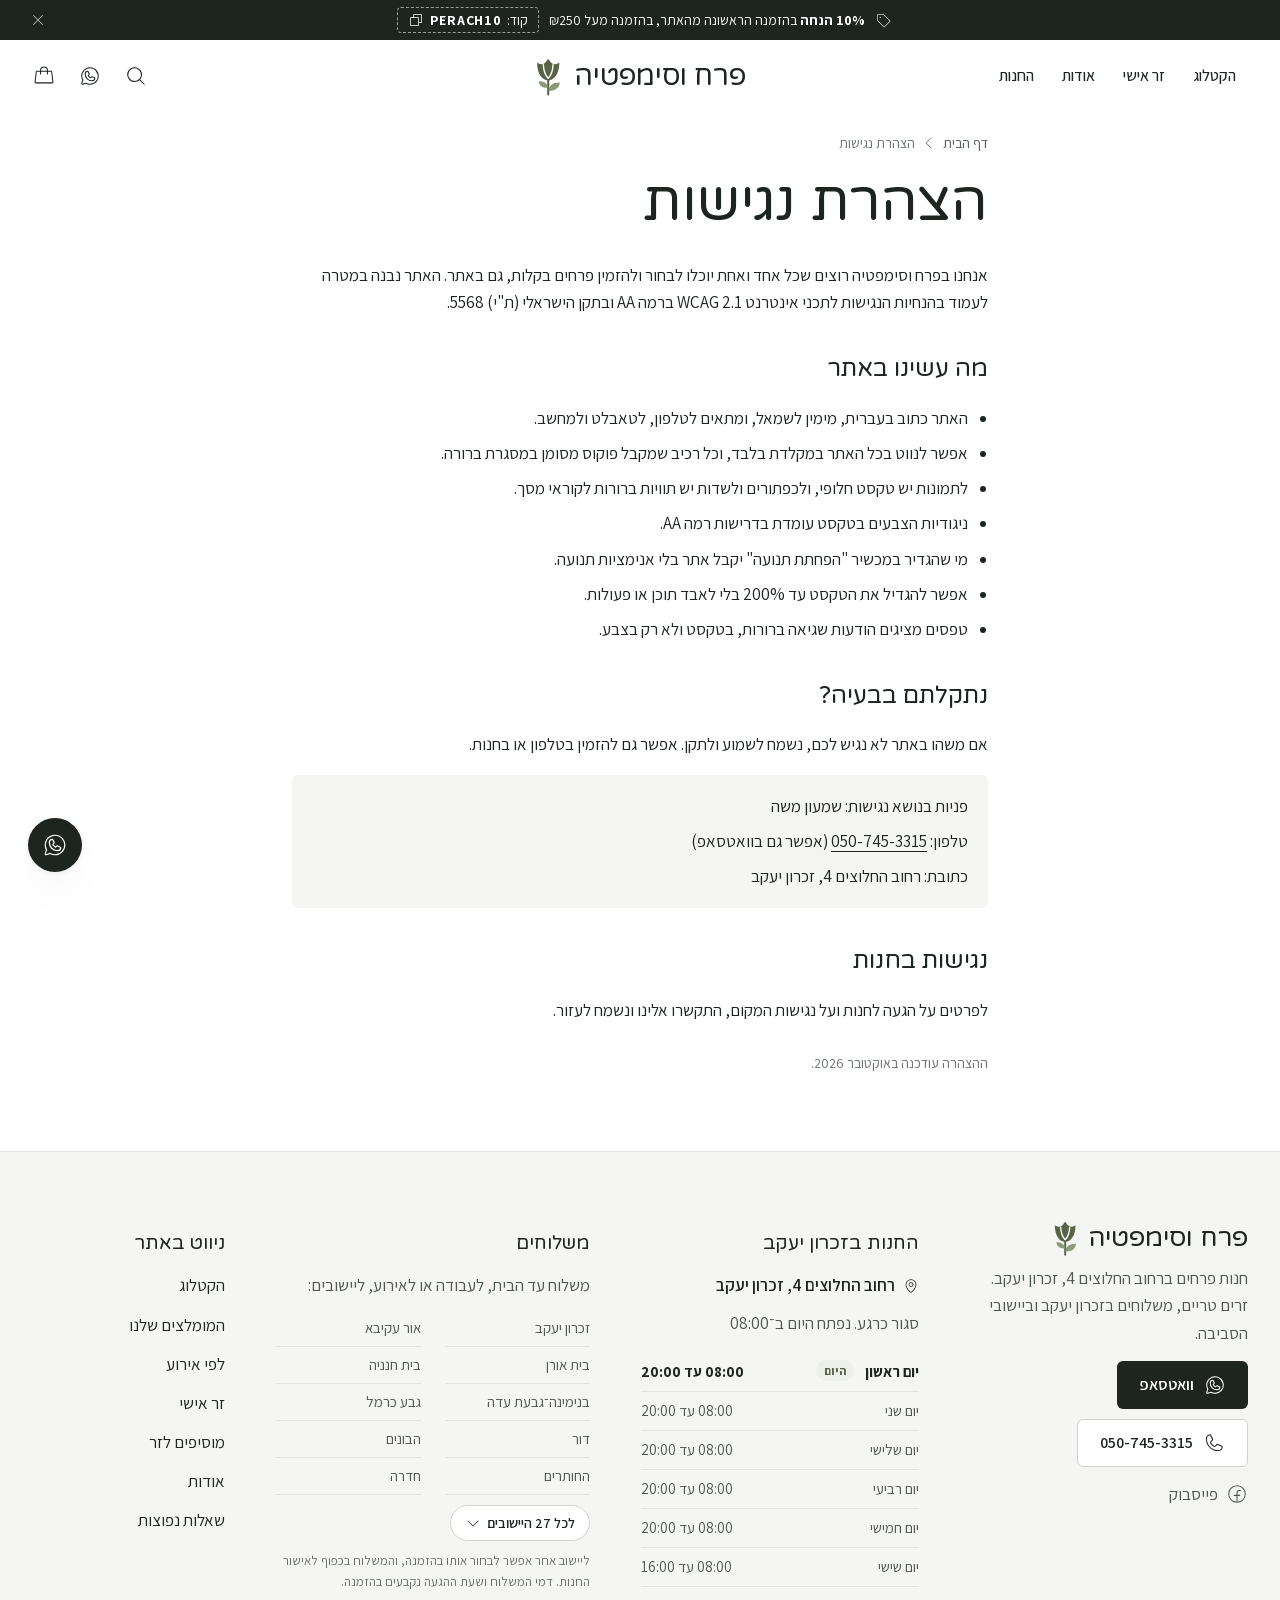
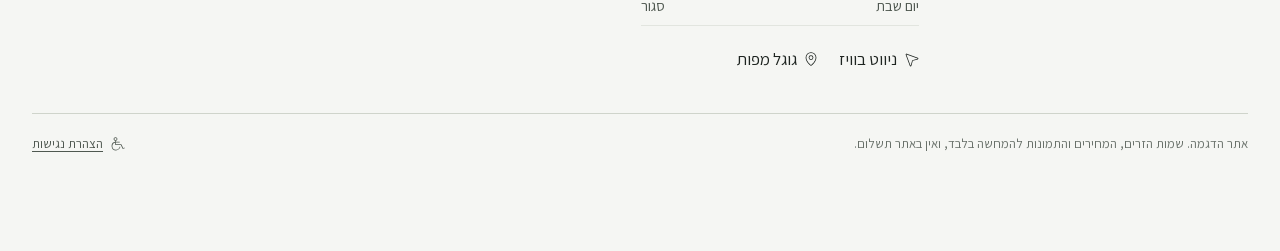
==== commit 0c1f77de: "Merge the shop, hours and delivery towns into one footer below the FAQ Desktop shows four columns (b" ====
--- a/accessibility.html
+++ b/accessibility.html
@@ -16,7 +16,7 @@
   <link rel="icon" href="assets/favicon.svg" type="image/svg+xml">
   <link rel="preload" href="assets/fonts/assistant-hebrew.woff2" as="font" type="font/woff2" crossorigin>
   <link rel="preload" href="assets/fonts/varela-hebrew.woff2" as="font" type="font/woff2" crossorigin>
-  <link rel="stylesheet" href="assets/css/styles.css?v=202610131140">
+  <link rel="stylesheet" href="assets/css/styles.css?v=202610140820">
 </head>
 <body data-page="accessibility">
 <script>try{if(localStorage.getItem('pv-promo-closed'))document.documentElement.classList.add('promo-closed')}catch(e){}</script>
@@ -177,7 +177,7 @@
                   <div><dt>שישי</dt><dd>08:00 עד 16:00</dd></div>
                   <div><dt>שבת</dt><dd>סגור</dd></div>
                 </dl>
-                <a class="mega__all" href="index.html#shop">כל הפרטים <svg class="icon icon--sm" aria-hidden="true"><use href="#i-arrow-left"/></svg></a>
+                <a class="mega__all" href="#shop">כל הפרטים <svg class="icon icon--sm" aria-hidden="true"><use href="#i-arrow-left"/></svg></a>
               </div>
               <div class="mega__col">
                 <p class="mega__title">משלוחים ל:</p>
@@ -255,24 +255,56 @@
   </div>
 </main>
 
-<footer class="site-footer">
+<footer class="site-footer" id="shop" aria-labelledby="shop-title">
   <div class="container site-footer__inner">
     <div class="site-footer__brand">
       <a class="wordmark wordmark--footer" href="index.html"><span>פרח וסימפטיה</span><svg class="wordmark__mark" aria-hidden="true" focusable="false" xmlns="http://www.w3.org/2000/svg" viewBox="10 6 28 40"><path fill="#566346" d="M13 12.5c3.3 2.4 7.4 2.6 10.2-2.8.4-.8 1.2-.8 1.6 0 2.8 5.4 6.9 5.2 10.2 2.8 0 10.6-4.8 17.6-11 17.6S13 23.1 13 12.5Z"/><path fill="none" stroke="#fff" stroke-width="1.4" stroke-linecap="round" d="M19.2 14.6c.3 6.2 2 10.6 4.8 13.4M28.8 14.6c-.3 6.2-2 10.6-4.8 13.4"/><path fill="none" stroke="#566346" stroke-width="2" stroke-linecap="round" d="M24 29.8V44"/><path fill="#8c9a78" d="M24.4 40.4c.2-5.1 4.2-8.4 11-8.2-.3 5.3-4.4 8.5-11 8.2Z"/><path fill="#8c9a78" d="M23.6 37.4c-.2-4.1-3.4-6.8-8.9-6.6.2 4.4 3.6 6.8 8.9 6.6Z"/></svg></a>
-      <p>חנות פרחים ברחוב החלוצים 4, זכרון יעקב.<br>משלוחים בזכרון יעקב וביישובי הסביבה.</p>
-    </div>
-    <nav class="site-footer__nav" aria-label="ניווט תחתון">
-      <a href="catalog.html">הקטלוג</a>
-      <a href="index.html#personal">זר אישי</a>
-      <a href="index.html#about">אודות</a>
-      <a href="index.html#faq">שאלות נפוצות</a>
-      <a href="index.html#shop">שעות פתיחה ומשלוחים</a>
-    </nav>
-    <div class="site-footer__contact">
-      <a href="#" data-wa-link><svg class="icon" aria-hidden="true"><use href="#i-whatsapp-logo"/></svg> וואטסאפ</a>
-      <a href="tel:+972507453315"><svg class="icon" aria-hidden="true"><use href="#i-phone"/></svg> <span dir="ltr">050-745-3315</span></a>
-      <a href="https://www.facebook.com/flowerofsympathy" target="_blank" rel="noopener"><svg class="icon" aria-hidden="true"><use href="#i-facebook-logo"/></svg> פייסבוק</a>
-    </div>
+      <p>חנות פרחים ברחוב החלוצים 4, זכרון יעקב.<br>זרים טריים, משלוחים בזכרון יעקב וביישובי הסביבה.</p>
+      <div class="site-footer__actions">
+        <a class="btn btn--primary" href="#" data-wa-link><svg class="icon" aria-hidden="true"><use href="#i-whatsapp-logo"/></svg> וואטסאפ</a>
+        <a class="btn btn--ghost" href="tel:+972507453315"><svg class="icon" aria-hidden="true"><use href="#i-phone"/></svg> <span dir="ltr">050-745-3315</span></a>
+      </div>
+      <a class="site-footer__social" href="https://www.facebook.com/flowerofsympathy" target="_blank" rel="noopener"><svg class="icon" aria-hidden="true"><use href="#i-facebook-logo"/></svg> פייסבוק</a>
+    </div>
+
+    <details class="fcol" data-fcol>
+      <summary><h2 class="fcol__title" id="shop-title">החנות בזכרון יעקב</h2><svg class="icon icon--sm site-footer__chev" aria-hidden="true"><use href="#i-caret-down"/></svg></summary>
+      <div class="fcol__body">
+        <p class="fcol__address"><svg class="icon icon--sm" aria-hidden="true"><use href="#i-map-pin"/></svg> רחוב החלוצים 4, זכרון יעקב</p>
+        <p class="fcol__status" data-open-status-long></p>
+        <table class="hours hours--compact">
+          <caption class="visually-hidden">שעות פתיחה</caption>
+          <tbody data-hours></tbody>
+        </table>
+        <p class="fcol__links">
+          <a href="https://waze.com/ul?q=%D7%94%D7%97%D7%9C%D7%95%D7%A6%D7%99%D7%9D%204%20%D7%96%D7%9B%D7%A8%D7%95%D7%9F%20%D7%99%D7%A2%D7%A7%D7%91&navigate=yes" target="_blank" rel="noopener"><svg class="icon icon--sm" aria-hidden="true"><use href="#i-navigation-arrow"/></svg> ניווט בוויז</a>
+          <a href="https://www.google.com/maps/search/?api=1&query=%D7%94%D7%97%D7%9C%D7%95%D7%A6%D7%99%D7%9D%204%20%D7%96%D7%9B%D7%A8%D7%95%D7%9F%20%D7%99%D7%A2%D7%A7%D7%91" target="_blank" rel="noopener"><svg class="icon icon--sm" aria-hidden="true"><use href="#i-map-pin"/></svg> גוגל מפות</a>
+        </p>
+      </div>
+    </details>
+
+    <details class="fcol" data-fcol id="delivery">
+      <summary><h2 class="fcol__title">משלוחים</h2><svg class="icon icon--sm site-footer__chev" aria-hidden="true"><use href="#i-caret-down"/></svg></summary>
+      <div class="fcol__body">
+        <p>משלוח עד הבית, לעבודה או לאירוע, ליישובים:</p>
+        <ul class="towns towns--footer" data-towns data-towns-footer></ul>
+        <p class="fcol__muted">ליישוב אחר אפשר לבחור אותו בהזמנה, והמשלוח בכפוף לאישור החנות. דמי המשלוח ושעת ההגעה נקבעים בהזמנה.</p>
+      </div>
+    </details>
+
+    <details class="fcol" data-fcol>
+      <summary><h2 class="fcol__title">ניווט באתר</h2><svg class="icon icon--sm site-footer__chev" aria-hidden="true"><use href="#i-caret-down"/></svg></summary>
+      <nav class="fcol__body fcol__nav" aria-label="ניווט תחתון">
+        <a href="catalog.html">הקטלוג</a>
+        <a href="index.html#picks">המומלצים שלנו</a>
+        <a href="index.html#occasions">לפי אירוע</a>
+        <a href="index.html#personal">זר אישי</a>
+        <a href="index.html#gifts">מוסיפים לזר</a>
+        <a href="index.html#about">אודות</a>
+        <a href="index.html#faq">שאלות נפוצות</a>
+      </nav>
+    </details>
+
     <div class="site-footer__fine">
       <p>אתר הדגמה. שמות הזרים, המחירים והתמונות להמחשה בלבד, ואין באתר תשלום.</p>
       <a href="accessibility.html"><svg class="icon icon--sm" aria-hidden="true"><use href="#i-wheelchair"/></svg> הצהרת נגישות</a>
@@ -345,7 +377,7 @@
             <p><svg class="icon icon--sm" aria-hidden="true"><use href="#i-clock"/></svg> <span>ראשון עד חמישי 08:00 עד 20:00<br>שישי 08:00 עד 16:00, שבת סגור</span></p>
           </div>
           <ul>
-            <li><a href="index.html#shop" data-close-drawer>שעות פתיחה ומשלוחים</a></li>
+            <li><a href="#shop" data-close-drawer>שעות פתיחה ומשלוחים</a></li>
             <li><a href="https://waze.com/ul?q=%D7%94%D7%97%D7%9C%D7%95%D7%A6%D7%99%D7%9D%204%20%D7%96%D7%9B%D7%A8%D7%95%D7%9F%20%D7%99%D7%A2%D7%A7%D7%91&navigate=yes" target="_blank" rel="noopener">ניווט בוויז</a></li>
           </ul>
         </div>
@@ -438,8 +470,8 @@
     </div>
   </div>
 </div>
-<script src="assets/js/data.js?v=202610131140"></script>
-<script src="assets/js/towns-il.js?v=202610131140"></script>
-<script src="assets/js/main.js?v=202610131140"></script>
+<script src="assets/js/data.js?v=202610140820"></script>
+<script src="assets/js/towns-il.js?v=202610140820"></script>
+<script src="assets/js/main.js?v=202610140820"></script>
 </body>
 </html>
--- a/assets/css/styles.css
+++ b/assets/css/styles.css
@@ -725,44 +725,70 @@
 }
 
 
-/* ---------- Shop ---------- */
-
-.shop { background: var(--surface); }
-.shop__inner { display: grid; gap: 48px; }
-@media (min-width: 900px) { .shop__inner { grid-template-columns: 1.2fr 1fr; gap: clamp(48px, 8vw, 120px); } }
-.shop__main { display: grid; gap: 14px; align-content: start; }
-.shop__address { display: inline-flex; align-items: center; gap: 8px; font-size: 1.125rem; font-weight: 600; margin-block-start: 6px; }
-.shop__status { color: var(--ink-2); }
-.shop__status.is-open { color: var(--sage-ink); font-weight: 600; }
+/* ---------- Footer: the shop, hours, delivery and navigation in one place ---------- */
 
 .hours { width: 100%; max-width: 420px; border-collapse: collapse; margin-block: 6px 10px; font-variant-numeric: tabular-nums; }
 .hours th, .hours td { padding: 9px 0; border-bottom: 1px solid var(--line); text-align: start; font-weight: 400; }
 .hours td { text-align: end; color: var(--ink-2); }
 .hours tr.is-today th, .hours tr.is-today td { font-weight: 700; color: var(--ink); }
-
-.shop__actions { display: flex; flex-wrap: wrap; gap: 10px; margin-block-start: 8px; }
-.shop__delivery { display: grid; gap: 12px; align-content: start; }
-.shop__subtitle { display: inline-flex; align-items: center; gap: 10px; font-family: var(--font-display); font-weight: 400; font-size: 1.5rem; }
+.hours--compact th, .hours--compact td { padding-block: 7px; font-size: 0.9375rem; }
 .towns { display: grid; grid-template-columns: 1fr 1fr; gap: 0 24px; }
 .towns li { padding-block: 9px; border-bottom: 1px solid var(--line); }
-.shop__muted { color: var(--ink-3); font-size: 0.875rem; }
-
-/* ---------- Footer ---------- */
-
-.site-footer { padding-block: 56px 96px; border-top: 1px solid var(--line); }
-.site-footer__inner { display: grid; gap: 28px; }
+.towns li[hidden] { display: none; }
+.towns--footer li { padding-block: 6px; font-size: 0.9375rem; }
+
+.site-footer { background: var(--surface); border-top: 1px solid var(--line); padding-block: clamp(40px, 6vw, 72px) 96px; scroll-margin-top: 72px; }
+.site-footer__inner { display: grid; gap: 0; }
+.site-footer__brand { display: grid; gap: 14px; justify-items: start; padding-block-end: 28px; }
+.site-footer__brand p { color: var(--ink-2); }
+.wordmark--footer { grid-column: auto; font-size: 1.625rem; }
+.site-footer__actions { display: flex; flex-wrap: wrap; gap: 10px; }
+.site-footer__social { display: inline-flex; align-items: center; gap: 8px; color: var(--ink-2); text-decoration: none; }
+
+.fcol { border-top: 1px solid var(--line-strong); scroll-margin-top: 72px; }
+.fcol:last-of-type { border-bottom: 1px solid var(--line-strong); }
+.fcol > summary {
+  display: flex; align-items: center; justify-content: space-between; gap: 12px;
+  min-height: 56px; padding-block: 12px; cursor: pointer; list-style: none;
+}
+.fcol > summary::-webkit-details-marker { display: none; }
+.fcol__title { font-family: var(--font-display); font-weight: 400; font-size: 1.1875rem; }
+.site-footer__chev { flex: none; transition: transform 260ms var(--ease-out); }
+.fcol[open] .site-footer__chev { transform: rotate(180deg); }
+.fcol__body { display: grid; gap: 10px; align-content: start; padding-block-end: 20px; color: var(--ink-2); }
+.fcol__address { display: inline-flex; align-items: center; gap: 8px; color: var(--ink); font-weight: 600; }
+.fcol__status.is-open { color: var(--sage-ink); font-weight: 600; }
+.fcol__links { display: flex; flex-wrap: wrap; gap: 8px 20px; }
+.fcol__links a, .fcol__nav a { display: inline-flex; align-items: center; gap: 6px; width: fit-content; color: var(--ink); text-decoration: none; }
+.fcol__nav { gap: 12px; }
+.fcol__muted { color: var(--ink-3); font-size: 0.8125rem; }
+.towns__toggle {
+  display: inline-flex; align-items: center; gap: 6px; width: fit-content;
+  padding: 6px 14px; border: 1px solid var(--line-strong); border-radius: 999px;
+  background: var(--bg); color: var(--ink); font: inherit; font-size: 0.875rem; font-weight: 600; cursor: pointer;
+}
+.towns__toggle svg { transition: transform 260ms var(--ease-out); }
+.towns__toggle[aria-expanded="true"] svg { transform: rotate(180deg); }
+@media (hover: hover) and (pointer: fine) {
+  .fcol__links a:hover, .fcol__nav a:hover, .site-footer__social:hover { text-decoration: underline; }
+  .towns__toggle:hover { border-color: var(--ink); }
+}
+.fcol::details-content { block-size: 0; overflow: hidden; transition: block-size 320ms var(--ease-out), content-visibility 320ms allow-discrete; }
+.fcol[open]::details-content { block-size: auto; }
+@media (prefers-reduced-motion: reduce) { .fcol::details-content, .site-footer__chev, .towns__toggle svg { transition: none; } }
+
+.site-footer__fine { color: var(--ink-3); font-size: 0.8125rem; padding-block-start: 20px; margin-block-start: 28px; border-top: 1px solid var(--line-strong); }
+
 @media (min-width: 900px) {
-  .site-footer__inner { grid-template-columns: 1.4fr 1fr 1fr; align-items: start; }
-  .site-footer__fine { grid-column: 1 / -1; }
-}
-.site-footer__brand p { color: var(--ink-2); margin-block-start: 10px; }
-.wordmark--footer { font-size: 1.625rem; }
-.site-footer__nav, .site-footer__contact { display: grid; gap: 10px; }
-.site-footer__nav a, .site-footer__contact a { text-decoration: none; display: inline-flex; align-items: center; gap: 8px; width: fit-content; }
-@media (hover: hover) and (pointer: fine) {
-  .site-footer__nav a:hover, .site-footer__contact a:hover { text-decoration: underline; }
-}
-.site-footer__fine { color: var(--ink-3); font-size: 0.8125rem; padding-block-start: 20px; border-top: 1px solid var(--line); }
+  .site-footer__inner { grid-template-columns: 1.15fr 1.15fr 1.3fr 0.8fr; gap: 0 clamp(28px, 4vw, 56px); align-items: start; }
+  .site-footer__brand { padding-block-end: 0; }
+  .fcol, .fcol:last-of-type { border: 0; }
+  .fcol > summary { min-height: 0; padding-block: 4px 14px; cursor: default; }
+  .site-footer__chev { display: none; }
+  .fcol__body { padding-block-end: 0; }
+  .fcol::details-content { transition: none; }
+  .site-footer__fine { grid-column: 1 / -1; margin-block-start: 40px; }
+}
 
 /* ---------- Floating WhatsApp ---------- */
 
